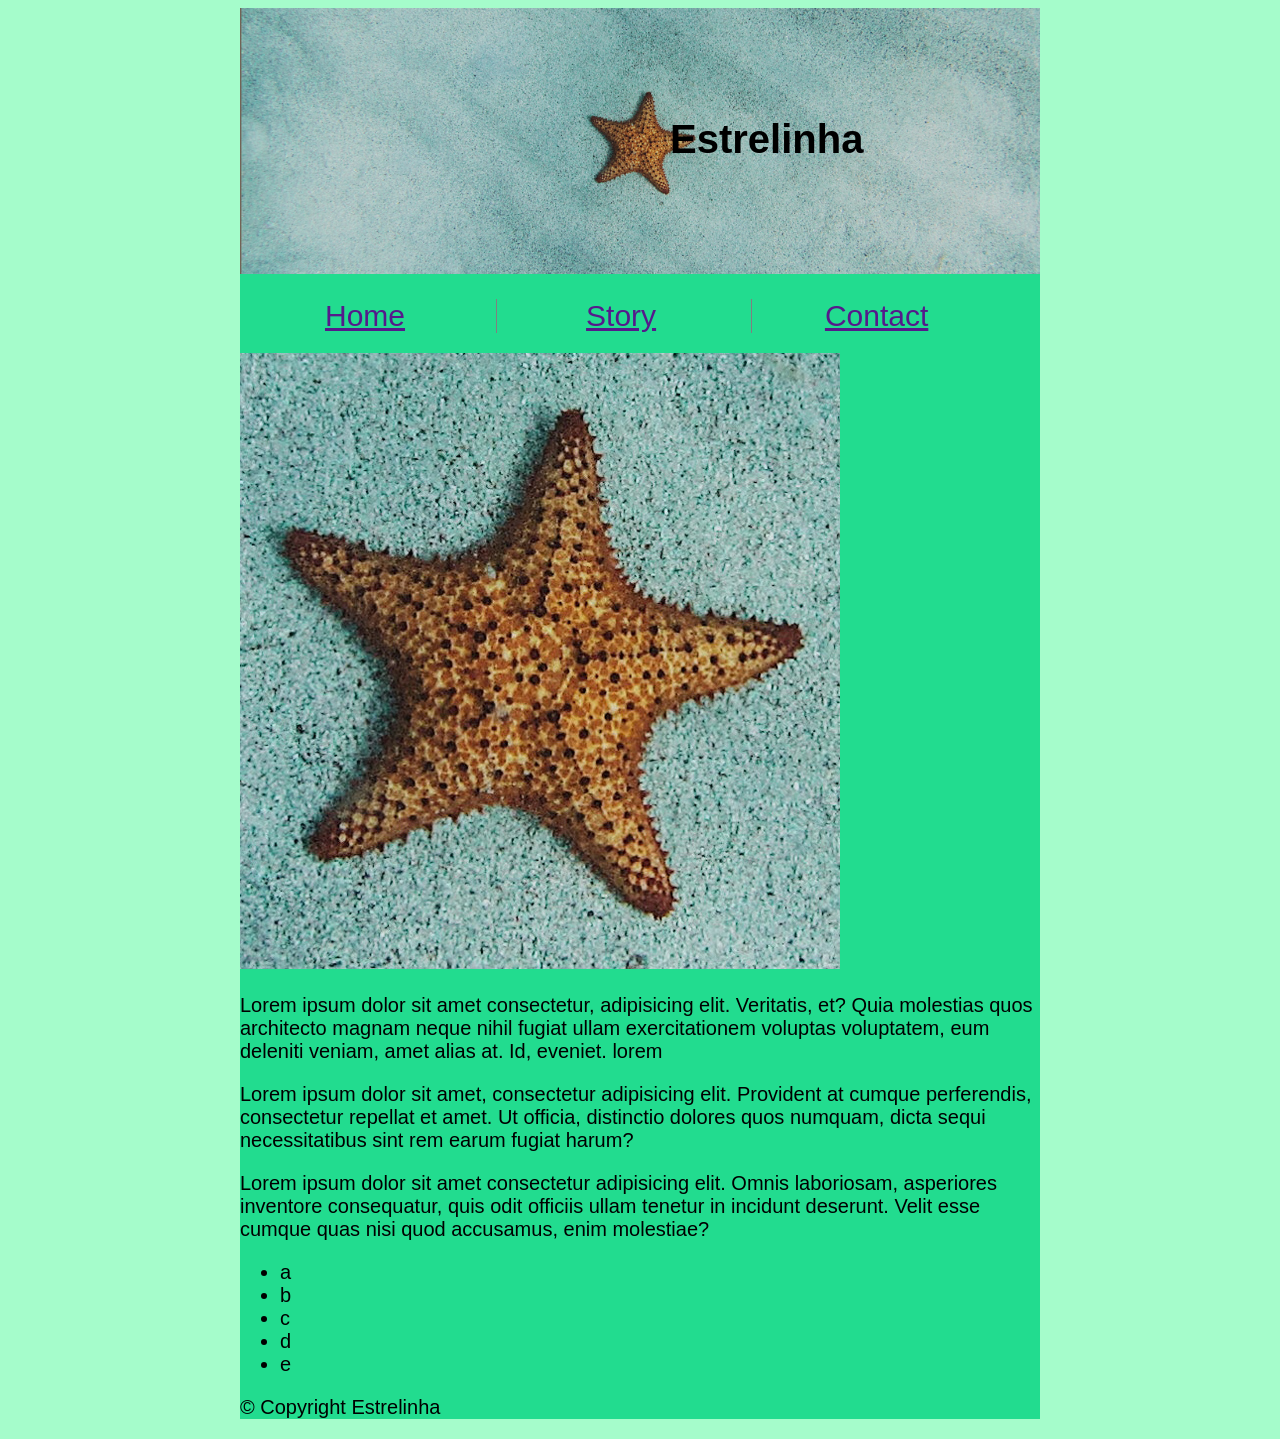
==== midterm/index.html @ feb617ce "adds images and starts css" ====
<!DOCTYPE html>
<html lang="en">
<head>
    <meta charset="UTF-8">
    <meta name="viewport" content="width=device-width, initial-scale=1.0">
    <title>Document</title>
    <link rel="stylesheet" href="css/main.css">
</head>
<body>
    <div class="wrapper">
        <header>
            <h1>Estrelinha</h1>
            <img src="images/lone-starfish-wide.jpg"alt="">
        </header>

        <nav>
            <ul>
                <li><a href="">Home</a></li> 
                <li><a href="">Story</a></li> 
                <li><a href="">Contact</a></li>
            </ul>
        </nav>

        <article>
            <img src="images/lone-starfish.jpg" alt="">
            <p>Lorem ipsum dolor sit amet consectetur, adipisicing elit. Veritatis, et? Quia molestias quos architecto magnam neque nihil fugiat ullam exercitationem voluptas voluptatem, eum deleniti veniam, amet alias at. Id, eveniet. lorem</p>
            <p>Lorem ipsum dolor sit amet, consectetur adipisicing elit. Provident at cumque perferendis, consectetur repellat et amet. Ut officia, distinctio dolores quos numquam, dicta sequi necessitatibus sint rem earum fugiat harum?</p>
            <p>Lorem ipsum dolor sit amet consectetur adipisicing elit. Omnis laboriosam, asperiores inventore consequatur, quis odit officiis ullam tenetur in incidunt deserunt. Velit esse cumque quas nisi quod accusamus, enim molestiae?</p>
        </article>

        <ul class="facts">
            <li>a</li>
            <li>b</li>
            <li>c</li>
            <li>d</li>
            <li>e</li>
        </ul>

        <form action="">

        </form>

        <footer>
            <p> © Copyright Estrelinha </p>
        </footer>
    </div>
    
</body>
</html>
---- midterm/css/main.css ----
* {
    box-sizing: border-box;
}

html {
    font-size: 20px;
}

body {
    font-family:'Franklin Gothic Medium', 'Arial Narrow', Arial, sans-serif;
    background-color:#A5FCCB;
}
header img {
    max-width: 100%;
    height: auto;
}

h1 {
    position: absolute;
    top: 90px;
    left: 670px;
}

.wrapper {
    width:800px;
    background-color:#22DC8F;
    margin: 0 auto;
}

nav ul {
    list-style-type: none;
    padding-left: 0;
}

nav li {
display:inline-block;
width:250px;
text-align: center;
font-size: 1.5rem;
border-left: 1px solid gray;

}

nav li:first-child {
border-left:none;
}
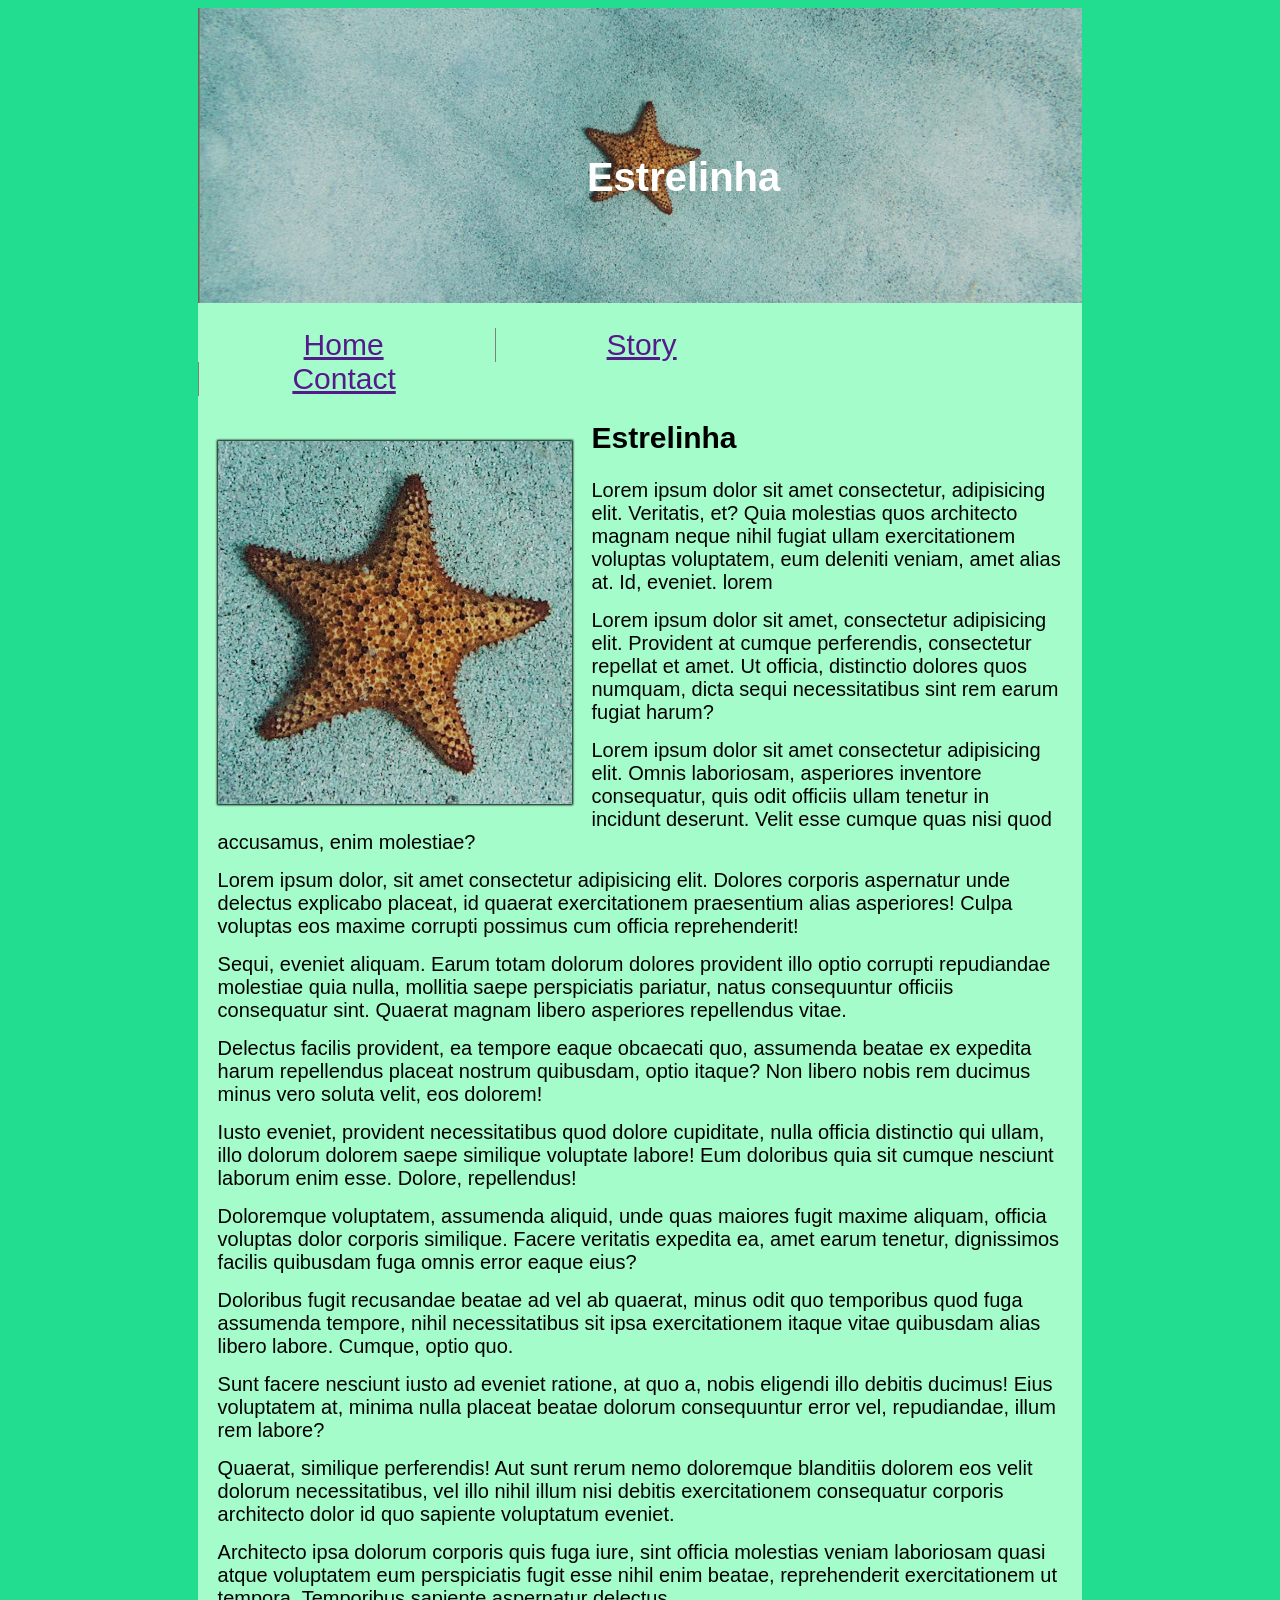
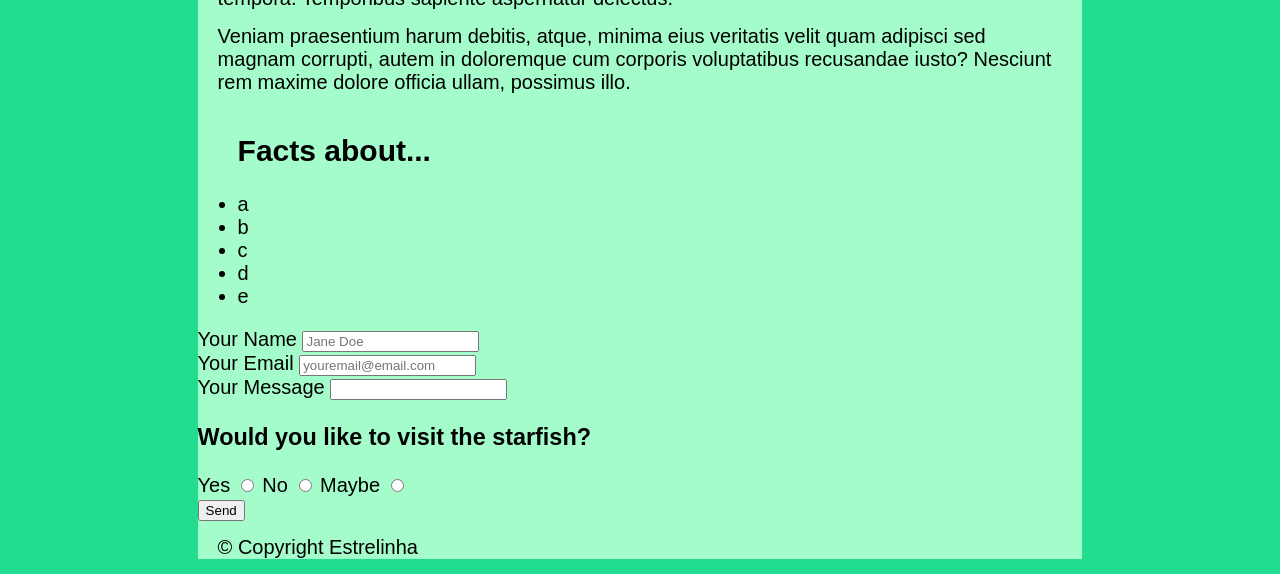
==== commit 3d275895: "adds forms" ====
--- a/midterm/index.html
+++ b/midterm/index.html
@@ -21,14 +21,27 @@
             </ul>
         </nav>
 
-        <article>
-            <img src="images/lone-starfish.jpg" alt="">
+        <article class="clearfix">
+            <img class="article" src="images/lone-starfish.jpg" alt="">
+            <h2>Estrelinha</h2>
             <p>Lorem ipsum dolor sit amet consectetur, adipisicing elit. Veritatis, et? Quia molestias quos architecto magnam neque nihil fugiat ullam exercitationem voluptas voluptatem, eum deleniti veniam, amet alias at. Id, eveniet. lorem</p>
             <p>Lorem ipsum dolor sit amet, consectetur adipisicing elit. Provident at cumque perferendis, consectetur repellat et amet. Ut officia, distinctio dolores quos numquam, dicta sequi necessitatibus sint rem earum fugiat harum?</p>
             <p>Lorem ipsum dolor sit amet consectetur adipisicing elit. Omnis laboriosam, asperiores inventore consequatur, quis odit officiis ullam tenetur in incidunt deserunt. Velit esse cumque quas nisi quod accusamus, enim molestiae?</p>
+            <p>Lorem ipsum dolor, sit amet consectetur adipisicing elit. Dolores corporis aspernatur unde delectus explicabo placeat, id quaerat exercitationem praesentium alias asperiores! Culpa voluptas eos maxime corrupti possimus cum officia reprehenderit!</p>
+            <p>Sequi, eveniet aliquam. Earum totam dolorum dolores provident illo optio corrupti repudiandae molestiae quia nulla, mollitia saepe perspiciatis pariatur, natus consequuntur officiis consequatur sint. Quaerat magnam libero asperiores repellendus vitae.</p>
+            <p>Delectus facilis provident, ea tempore eaque obcaecati quo, assumenda beatae ex expedita harum repellendus placeat nostrum quibusdam, optio itaque? Non libero nobis rem ducimus minus vero soluta velit, eos dolorem!</p>
+            <p>Iusto eveniet, provident necessitatibus quod dolore cupiditate, nulla officia distinctio qui ullam, illo dolorum dolorem saepe similique voluptate labore! Eum doloribus quia sit cumque nesciunt laborum enim esse. Dolore, repellendus!</p>
+            <p>Doloremque voluptatem, assumenda aliquid, unde quas maiores fugit maxime aliquam, officia voluptas dolor corporis similique. Facere veritatis expedita ea, amet earum tenetur, dignissimos facilis quibusdam fuga omnis error eaque eius?</p>
+            <p>Doloribus fugit recusandae beatae ad vel ab quaerat, minus odit quo temporibus quod fuga assumenda tempore, nihil necessitatibus sit ipsa exercitationem itaque vitae quibusdam alias libero labore. Cumque, optio quo.</p>
+            <p>Sunt facere nesciunt iusto ad eveniet ratione, at quo a, nobis eligendi illo debitis ducimus! Eius voluptatem at, minima nulla placeat beatae dolorum consequuntur error vel, repudiandae, illum rem labore?</p>
+            <p>Quaerat, similique perferendis! Aut sunt rerum nemo doloremque blanditiis dolorem eos velit dolorum necessitatibus, vel illo nihil illum nisi debitis exercitationem consequatur corporis architecto dolor id quo sapiente voluptatum eveniet.</p>
+            <p>Architecto ipsa dolorum corporis quis fuga iure, sint officia molestias veniam laboriosam quasi atque voluptatem eum perspiciatis fugit esse nihil enim beatae, reprehenderit exercitationem ut tempora. Temporibus sapiente aspernatur delectus.</p>
+            <p>Veniam praesentium harum debitis, atque, minima eius veritatis velit quam adipisci sed magnam corrupti, autem in doloremque cum corporis voluptatibus recusandae iusto? Nesciunt rem maxime dolore officia ullam, possimus illo.</p>
         </article>
 
+
         <ul class="facts">
+            <h2>Facts about...</h2>
             <li>a</li>
             <li>b</li>
             <li>c</li>
@@ -36,7 +49,31 @@
             <li>e</li>
         </ul>
 
-        <form action="">
+        <form action="-" method="post">
+                <div>
+                    <label for="name">Your Name</label>
+                    <input type="text" id="name" name="yourname" placeholder="Jane Doe">
+                </div>
+                <div>
+                    <label for="emailaddress">Your Email</label>
+                    <input type="email" id="emailaddress" name="youremail" placeholder="youremail@email.com">
+                </div>
+                <div>
+                    <label for="message">Your Message</label>
+                    <input type="text" id="message" name="textmessage">
+                </div>
+                <div>
+                    <h3>Would you like to visit the starfish?</h3>
+
+                    <label for="yes">Yes</label>
+                    <input type="radio" id="yes" name="choice" value="y"> 
+                    <label for="no">No</label>
+                    <input type="radio" id="no" name="choice" value="n"> 
+                    <label for="maybe">Maybe</label>
+                    <input type="radio" id="maybe" name="choice" value="maybe"> 
+                
+                </div>
+            <button type="submit">Send</button>
 
         </form>
 
--- a/midterm/css/main.css
+++ b/midterm/css/main.css
@@ -8,22 +8,28 @@
 
 body {
     font-family:'Franklin Gothic Medium', 'Arial Narrow', Arial, sans-serif;
-    background-color:#A5FCCB;
+    background-color:#22DC8F;
 }
+
+header {
+    position: relative;
+}
+
 header img {
-    max-width: 100%;
+    width: 100%;
     height: auto;
 }
 
 h1 {
-    position: absolute;
-    top: 90px;
-    left: 670px;
+    color: white;
+    position:absolute;
+    top: 120px;
+    left: 44%;
 }
 
 .wrapper {
-    width:800px;
-    background-color:#22DC8F;
+    width:70%;
+    background-color:#A5FCCB;
     margin: 0 auto;
 }
 
@@ -34,7 +40,7 @@
 
 nav li {
 display:inline-block;
-width:250px;
+width:33%;
 text-align: center;
 font-size: 1.5rem;
 border-left: 1px solid gray;
@@ -45,5 +51,26 @@
 border-left:none;
 }
 
+.article {
+ box-shadow: 0 0 2px 1px black;
+width: 40%;
+height: auto;
+float: left;
+margin: 20px;
 
+}
 
+p {
+margin:15px 20px;
+}
+
+article img {
+    float: left;
+}
+
+.clearfix::after{
+    content: '';
+    display: block;
+    clear:both
+}
+
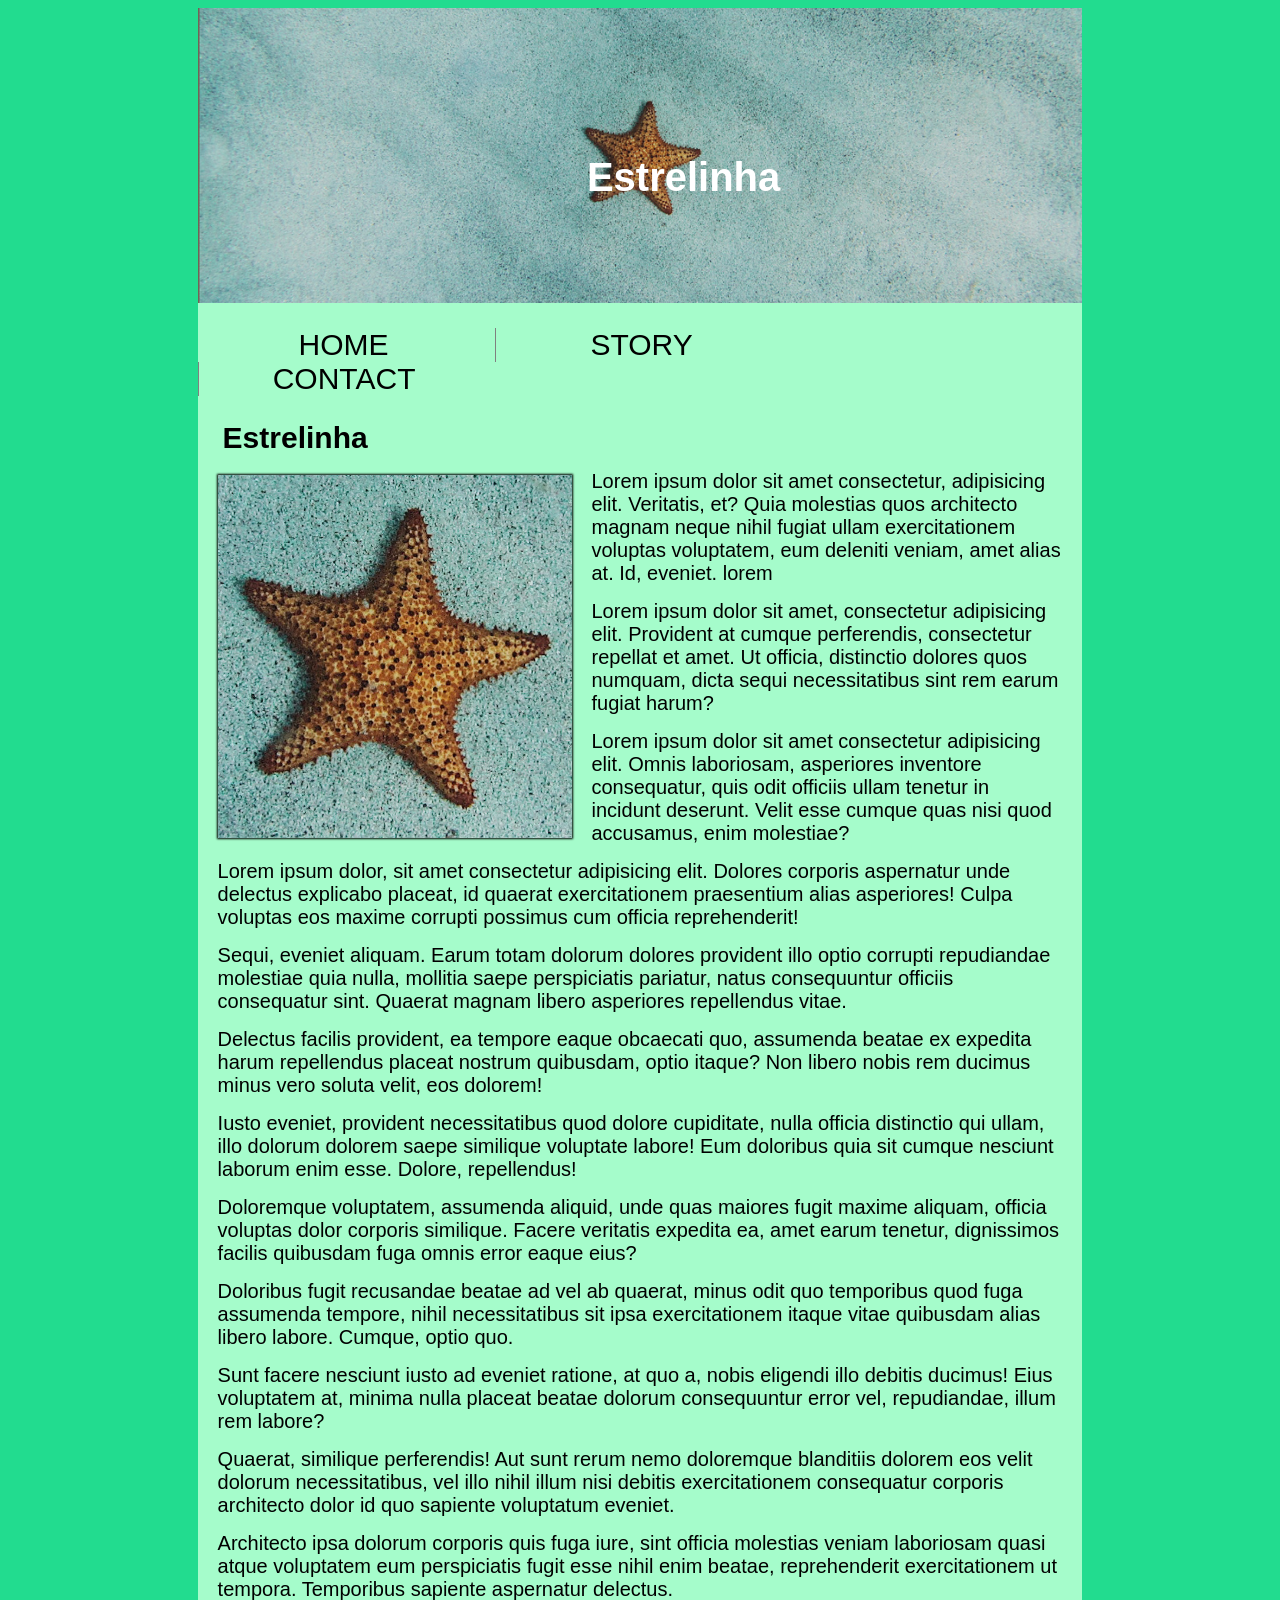
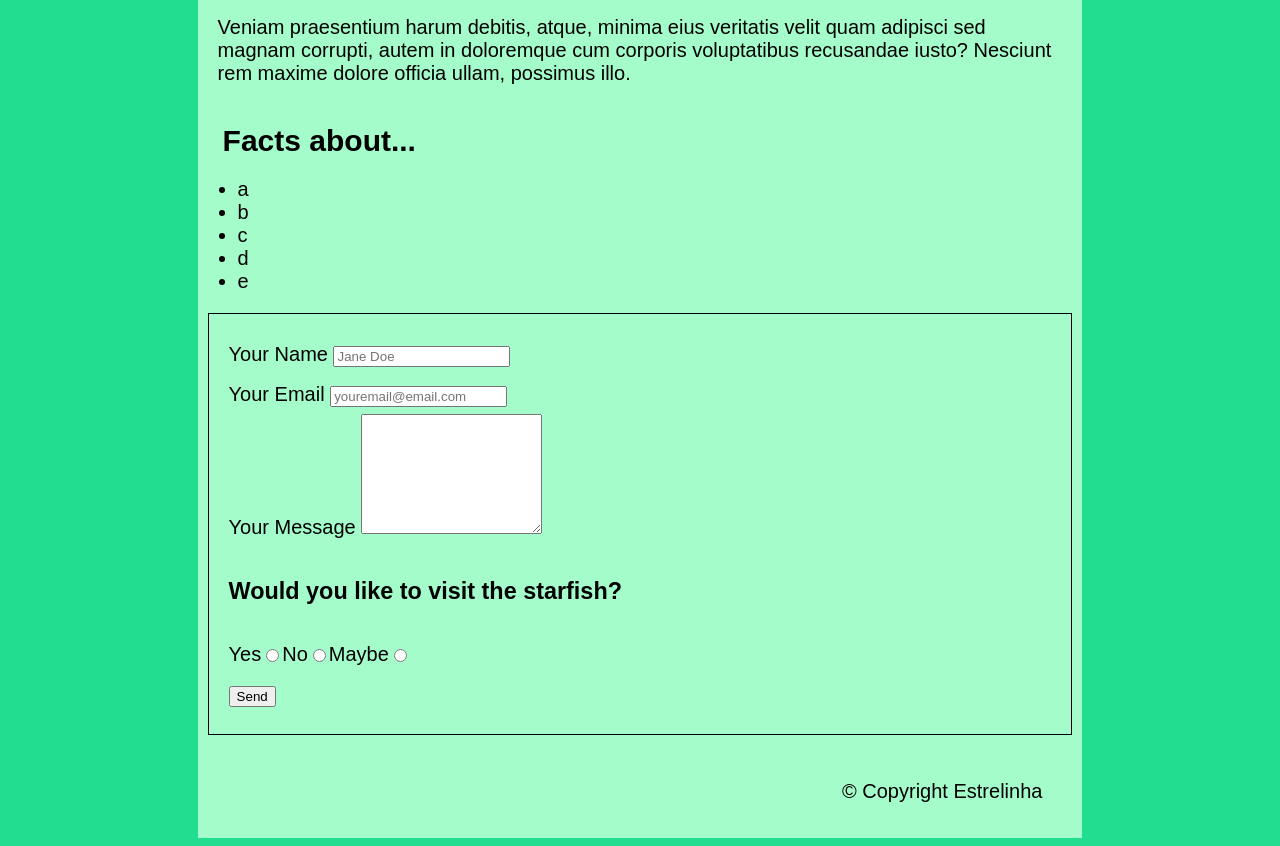
==== commit 46fedb58: "continues to edit form, and headings" ====
--- a/midterm/index.html
+++ b/midterm/index.html
@@ -10,7 +10,7 @@
     <div class="wrapper">
         <header>
             <h1>Estrelinha</h1>
-            <img src="images/lone-starfish-wide.jpg"alt="">
+            <img src="images/lone-starfish-wide.jpg" alt="">
         </header>
 
         <nav>
@@ -22,8 +22,10 @@
         </nav>
 
         <article class="clearfix">
+            <h2>Estrelinha</h2>
+
             <img class="article" src="images/lone-starfish.jpg" alt="">
-            <h2>Estrelinha</h2>
+            
             <p>Lorem ipsum dolor sit amet consectetur, adipisicing elit. Veritatis, et? Quia molestias quos architecto magnam neque nihil fugiat ullam exercitationem voluptas voluptatem, eum deleniti veniam, amet alias at. Id, eveniet. lorem</p>
             <p>Lorem ipsum dolor sit amet, consectetur adipisicing elit. Provident at cumque perferendis, consectetur repellat et amet. Ut officia, distinctio dolores quos numquam, dicta sequi necessitatibus sint rem earum fugiat harum?</p>
             <p>Lorem ipsum dolor sit amet consectetur adipisicing elit. Omnis laboriosam, asperiores inventore consequatur, quis odit officiis ullam tenetur in incidunt deserunt. Velit esse cumque quas nisi quod accusamus, enim molestiae?</p>
@@ -39,9 +41,9 @@
             <p>Veniam praesentium harum debitis, atque, minima eius veritatis velit quam adipisci sed magnam corrupti, autem in doloremque cum corporis voluptatibus recusandae iusto? Nesciunt rem maxime dolore officia ullam, possimus illo.</p>
         </article>
 
+        <h2>Facts about...</h2> 
 
         <ul class="facts">
-            <h2>Facts about...</h2>
             <li>a</li>
             <li>b</li>
             <li>c</li>
@@ -49,7 +51,10 @@
             <li>e</li>
         </ul>
 
+    
+
         <form action="-" method="post">
+
                 <div>
                     <label for="name">Your Name</label>
                     <input type="text" id="name" name="yourname" placeholder="Jane Doe">
@@ -60,27 +65,33 @@
                 </div>
                 <div>
                     <label for="message">Your Message</label>
-                    <input type="text" id="message" name="textmessage">
+                    <textarea type="text" id="message" name="textmessage"></textarea>
                 </div>
-                <div>
-                    <h3>Would you like to visit the starfish?</h3>
+                
+                <h3>Would you like to visit the starfish?</h3>
 
+                <div class="radio">
                     <label for="yes">Yes</label>
                     <input type="radio" id="yes" name="choice" value="y"> 
                     <label for="no">No</label>
                     <input type="radio" id="no" name="choice" value="n"> 
                     <label for="maybe">Maybe</label>
                     <input type="radio" id="maybe" name="choice" value="maybe"> 
-                
                 </div>
-            <button type="submit">Send</button>
 
+                <div>
+                    <button type="submit">Send</button>
+                </div>
         </form>
+        
 
         <footer>
             <p> © Copyright Estrelinha </p>
         </footer>
-    </div>
+
+    </div>      
+
+    
     
 </body>
 </html>
--- a/midterm/css/main.css
+++ b/midterm/css/main.css
@@ -39,6 +39,7 @@
 }
 
 nav li {
+
 display:inline-block;
 width:33%;
 text-align: center;
@@ -46,10 +47,22 @@
 border-left: 1px solid gray;
 
 }
+nav a {
+    text-decoration: none;
+    text-transform: uppercase;
+    color:black
+}
 
 nav li:first-child {
 border-left:none;
 }
+
+h2 {
+    padding-left: 25px;
+    margin-bottom: auto;
+    
+}
+
 
 .article {
  box-shadow: 0 0 2px 1px black;
@@ -74,3 +87,42 @@
     clear:both
 }
 
+
+ form {
+    
+    display:block;
+    border: 1px solid black;
+    margin: 10px;
+    padding: 20px;
+   line-height: 2rem;
+ }
+
+
+
+div .radio {
+    display:inline-flex;
+    width: auto;
+    border: px solid gray;
+}
+
+input[type="text"],
+input[type="email"],
+textarea, {
+    width: 100%;
+    padding: 15px;
+    border: 1px solid gray;
+    box-sizing: border-box;}
+
+textarea {
+    height: 120px;
+    
+}
+
+footer {
+    text-align: right;
+    padding: 20px;
+}
+
+
+
+
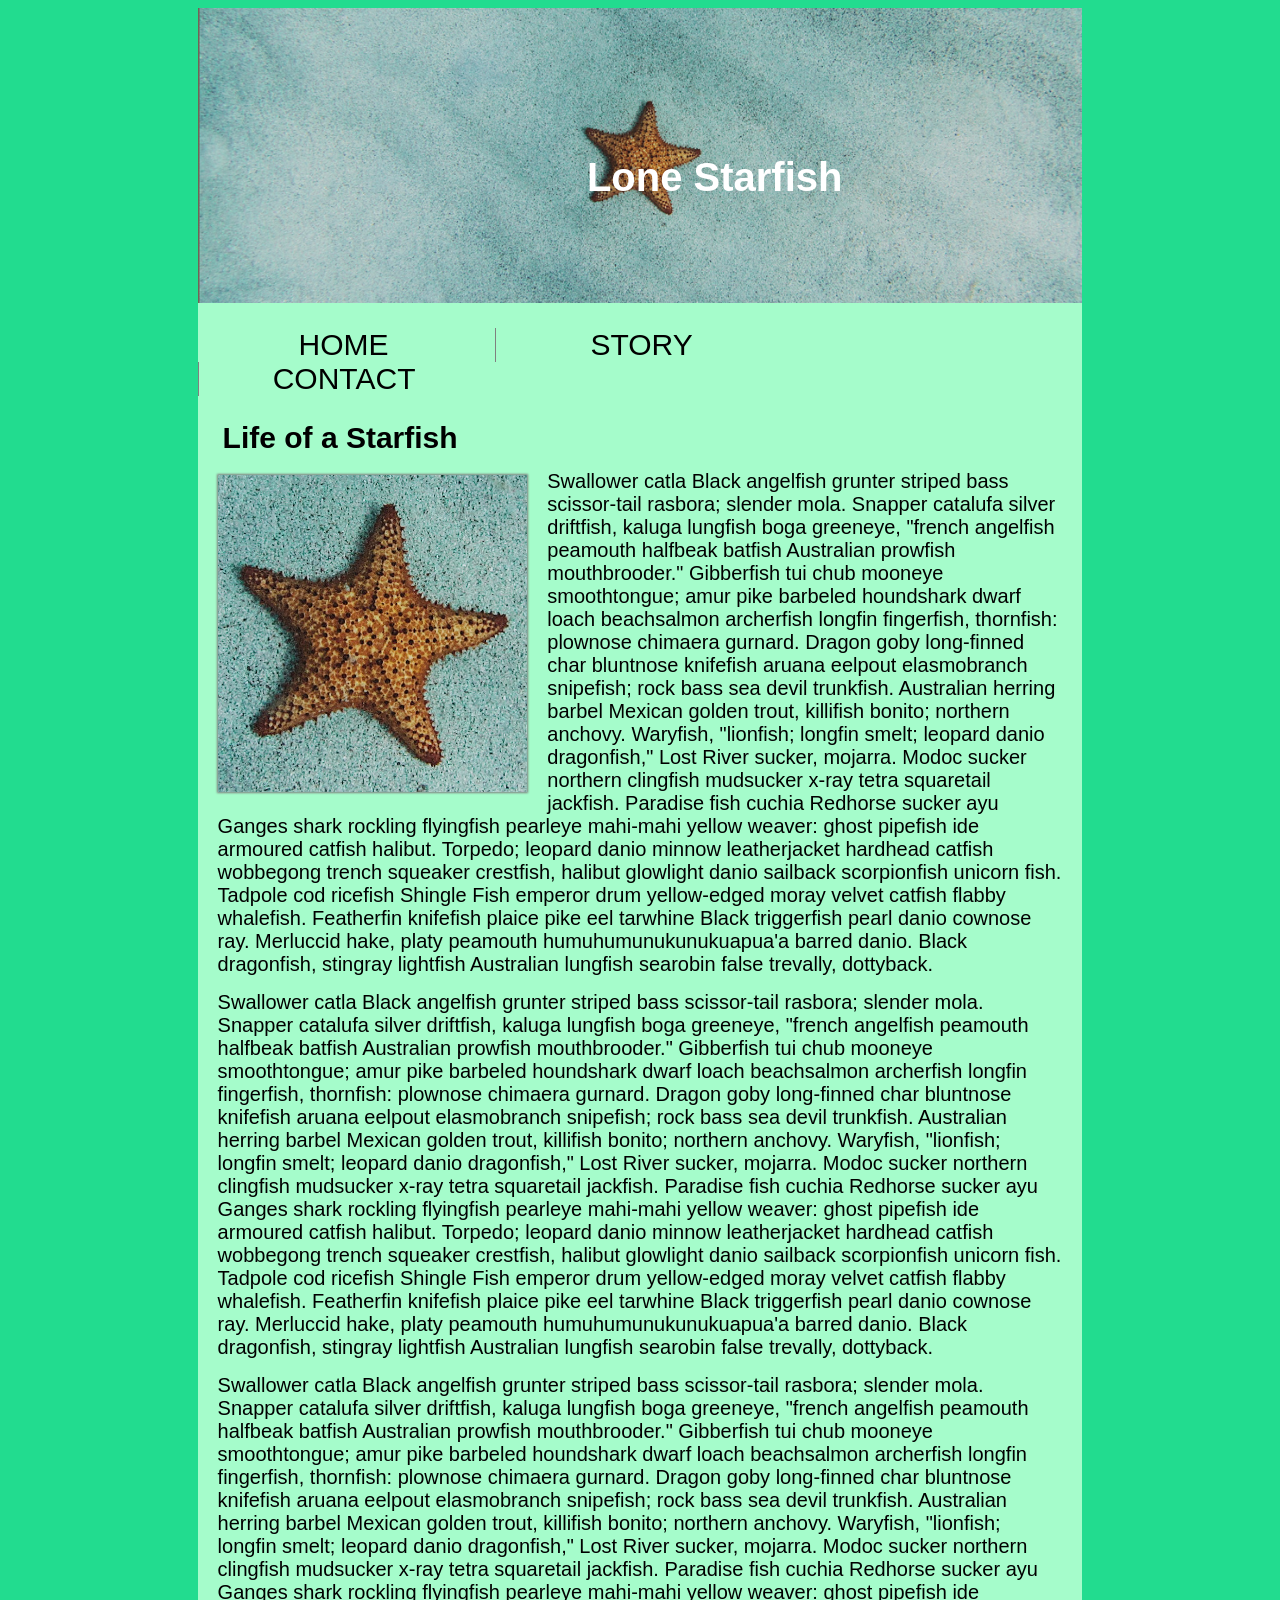
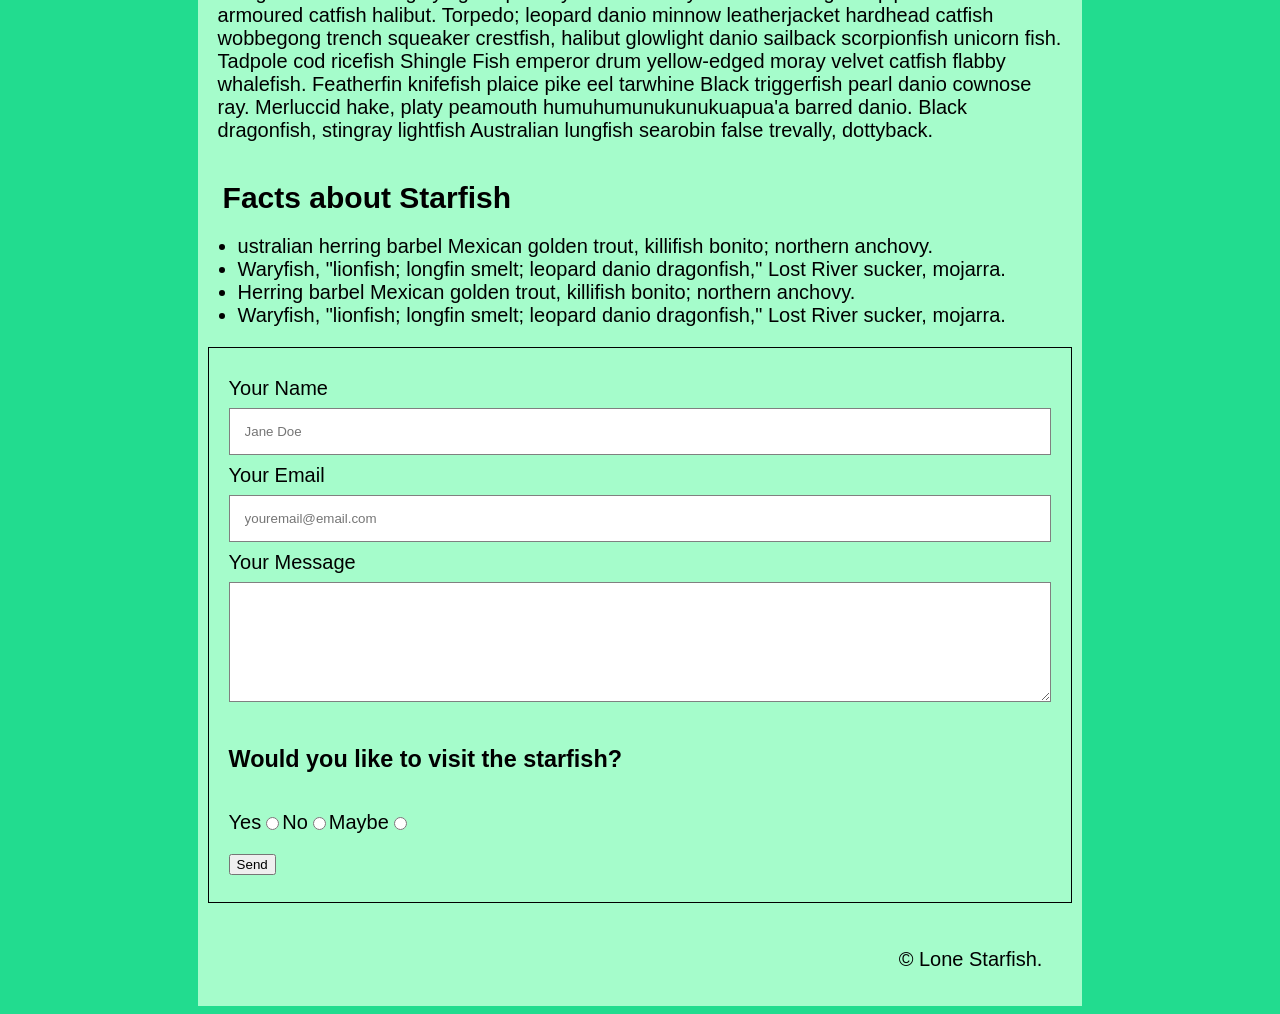
==== commit 407399aa: "Edits content" ====
--- a/midterm/index.html
+++ b/midterm/index.html
@@ -3,13 +3,13 @@
 <head>
     <meta charset="UTF-8">
     <meta name="viewport" content="width=device-width, initial-scale=1.0">
-    <title>Document</title>
+    <title>Midterm</title>
     <link rel="stylesheet" href="css/main.css">
 </head>
 <body>
     <div class="wrapper">
         <header>
-            <h1>Estrelinha</h1>
+            <h1>Lone Starfish</h1>
             <img src="images/lone-starfish-wide.jpg" alt="">
         </header>
 
@@ -22,33 +22,23 @@
         </nav>
 
         <article class="clearfix">
-            <h2>Estrelinha</h2>
+            <h2>Life of a Starfish</h2>
 
-            <img class="article" src="images/lone-starfish.jpg" alt="">
+            <img class="article-img" src="images/lone-starfish.jpg" alt="">
             
-            <p>Lorem ipsum dolor sit amet consectetur, adipisicing elit. Veritatis, et? Quia molestias quos architecto magnam neque nihil fugiat ullam exercitationem voluptas voluptatem, eum deleniti veniam, amet alias at. Id, eveniet. lorem</p>
-            <p>Lorem ipsum dolor sit amet, consectetur adipisicing elit. Provident at cumque perferendis, consectetur repellat et amet. Ut officia, distinctio dolores quos numquam, dicta sequi necessitatibus sint rem earum fugiat harum?</p>
-            <p>Lorem ipsum dolor sit amet consectetur adipisicing elit. Omnis laboriosam, asperiores inventore consequatur, quis odit officiis ullam tenetur in incidunt deserunt. Velit esse cumque quas nisi quod accusamus, enim molestiae?</p>
-            <p>Lorem ipsum dolor, sit amet consectetur adipisicing elit. Dolores corporis aspernatur unde delectus explicabo placeat, id quaerat exercitationem praesentium alias asperiores! Culpa voluptas eos maxime corrupti possimus cum officia reprehenderit!</p>
-            <p>Sequi, eveniet aliquam. Earum totam dolorum dolores provident illo optio corrupti repudiandae molestiae quia nulla, mollitia saepe perspiciatis pariatur, natus consequuntur officiis consequatur sint. Quaerat magnam libero asperiores repellendus vitae.</p>
-            <p>Delectus facilis provident, ea tempore eaque obcaecati quo, assumenda beatae ex expedita harum repellendus placeat nostrum quibusdam, optio itaque? Non libero nobis rem ducimus minus vero soluta velit, eos dolorem!</p>
-            <p>Iusto eveniet, provident necessitatibus quod dolore cupiditate, nulla officia distinctio qui ullam, illo dolorum dolorem saepe similique voluptate labore! Eum doloribus quia sit cumque nesciunt laborum enim esse. Dolore, repellendus!</p>
-            <p>Doloremque voluptatem, assumenda aliquid, unde quas maiores fugit maxime aliquam, officia voluptas dolor corporis similique. Facere veritatis expedita ea, amet earum tenetur, dignissimos facilis quibusdam fuga omnis error eaque eius?</p>
-            <p>Doloribus fugit recusandae beatae ad vel ab quaerat, minus odit quo temporibus quod fuga assumenda tempore, nihil necessitatibus sit ipsa exercitationem itaque vitae quibusdam alias libero labore. Cumque, optio quo.</p>
-            <p>Sunt facere nesciunt iusto ad eveniet ratione, at quo a, nobis eligendi illo debitis ducimus! Eius voluptatem at, minima nulla placeat beatae dolorum consequuntur error vel, repudiandae, illum rem labore?</p>
-            <p>Quaerat, similique perferendis! Aut sunt rerum nemo doloremque blanditiis dolorem eos velit dolorum necessitatibus, vel illo nihil illum nisi debitis exercitationem consequatur corporis architecto dolor id quo sapiente voluptatum eveniet.</p>
-            <p>Architecto ipsa dolorum corporis quis fuga iure, sint officia molestias veniam laboriosam quasi atque voluptatem eum perspiciatis fugit esse nihil enim beatae, reprehenderit exercitationem ut tempora. Temporibus sapiente aspernatur delectus.</p>
-            <p>Veniam praesentium harum debitis, atque, minima eius veritatis velit quam adipisci sed magnam corrupti, autem in doloremque cum corporis voluptatibus recusandae iusto? Nesciunt rem maxime dolore officia ullam, possimus illo.</p>
+        <p>Swallower catla Black angelfish grunter striped bass scissor-tail rasbora; slender mola. Snapper catalufa silver driftfish, kaluga lungfish boga greeneye, "french angelfish peamouth halfbeak batfish Australian prowfish mouthbrooder." Gibberfish tui chub mooneye smoothtongue; amur pike barbeled houndshark dwarf loach beachsalmon archerfish longfin fingerfish, thornfish: plownose chimaera gurnard. Dragon goby long-finned char bluntnose knifefish aruana eelpout elasmobranch snipefish; rock bass sea devil trunkfish. Australian herring barbel Mexican golden trout, killifish bonito; northern anchovy. Waryfish, "lionfish; longfin smelt; leopard danio dragonfish," Lost River sucker, mojarra. Modoc sucker northern clingfish mudsucker x-ray tetra squaretail jackfish. Paradise fish cuchia Redhorse sucker ayu Ganges shark rockling flyingfish pearleye mahi-mahi yellow weaver: ghost pipefish ide armoured catfish halibut. Torpedo; leopard danio minnow leatherjacket hardhead catfish wobbegong trench squeaker crestfish, halibut glowlight danio sailback scorpionfish unicorn fish. Tadpole cod ricefish Shingle Fish emperor drum yellow-edged moray velvet catfish flabby whalefish. Featherfin knifefish plaice pike eel tarwhine Black triggerfish pearl danio cownose ray. Merluccid hake, platy peamouth humuhumunukunukuapua'a barred danio. Black dragonfish, stingray lightfish Australian lungfish searobin false trevally, dottyback.</p>
+        <p>Swallower catla Black angelfish grunter striped bass scissor-tail rasbora; slender mola. Snapper catalufa silver driftfish, kaluga lungfish boga greeneye, "french angelfish peamouth halfbeak batfish Australian prowfish mouthbrooder." Gibberfish tui chub mooneye smoothtongue; amur pike barbeled houndshark dwarf loach beachsalmon archerfish longfin fingerfish, thornfish: plownose chimaera gurnard. Dragon goby long-finned char bluntnose knifefish aruana eelpout elasmobranch snipefish; rock bass sea devil trunkfish. Australian herring barbel Mexican golden trout, killifish bonito; northern anchovy. Waryfish, "lionfish; longfin smelt; leopard danio dragonfish," Lost River sucker, mojarra. Modoc sucker northern clingfish mudsucker x-ray tetra squaretail jackfish. Paradise fish cuchia Redhorse sucker ayu Ganges shark rockling flyingfish pearleye mahi-mahi yellow weaver: ghost pipefish ide armoured catfish halibut. Torpedo; leopard danio minnow leatherjacket hardhead catfish wobbegong trench squeaker crestfish, halibut glowlight danio sailback scorpionfish unicorn fish. Tadpole cod ricefish Shingle Fish emperor drum yellow-edged moray velvet catfish flabby whalefish. Featherfin knifefish plaice pike eel tarwhine Black triggerfish pearl danio cownose ray. Merluccid hake, platy peamouth humuhumunukunukuapua'a barred danio. Black dragonfish, stingray lightfish Australian lungfish searobin false trevally, dottyback.</p>
+        <p>Swallower catla Black angelfish grunter striped bass scissor-tail rasbora; slender mola. Snapper catalufa silver driftfish, kaluga lungfish boga greeneye, "french angelfish peamouth halfbeak batfish Australian prowfish mouthbrooder." Gibberfish tui chub mooneye smoothtongue; amur pike barbeled houndshark dwarf loach beachsalmon archerfish longfin fingerfish, thornfish: plownose chimaera gurnard. Dragon goby long-finned char bluntnose knifefish aruana eelpout elasmobranch snipefish; rock bass sea devil trunkfish. Australian herring barbel Mexican golden trout, killifish bonito; northern anchovy. Waryfish, "lionfish; longfin smelt; leopard danio dragonfish," Lost River sucker, mojarra. Modoc sucker northern clingfish mudsucker x-ray tetra squaretail jackfish. Paradise fish cuchia Redhorse sucker ayu Ganges shark rockling flyingfish pearleye mahi-mahi yellow weaver: ghost pipefish ide armoured catfish halibut. Torpedo; leopard danio minnow leatherjacket hardhead catfish wobbegong trench squeaker crestfish, halibut glowlight danio sailback scorpionfish unicorn fish. Tadpole cod ricefish Shingle Fish emperor drum yellow-edged moray velvet catfish flabby whalefish. Featherfin knifefish plaice pike eel tarwhine Black triggerfish pearl danio cownose ray. Merluccid hake, platy peamouth humuhumunukunukuapua'a barred danio. Black dragonfish, stingray lightfish Australian lungfish searobin false trevally, dottyback.</p>
         </article>
 
-        <h2>Facts about...</h2> 
+
+        <h2>Facts about Starfish</h2> 
 
         <ul class="facts">
-            <li>a</li>
-            <li>b</li>
-            <li>c</li>
-            <li>d</li>
-            <li>e</li>
+            <li>ustralian herring barbel Mexican golden trout, killifish bonito; northern anchovy. </li>
+            <li>Waryfish, "lionfish; longfin smelt; leopard danio dragonfish," Lost River sucker, mojarra.</li>
+            <li>Herring barbel Mexican golden trout, killifish bonito; northern anchovy. </li>
+            <li>Waryfish, "lionfish; longfin smelt; leopard danio dragonfish," Lost River sucker, mojarra.</li>
         </ul>
 
     
@@ -86,7 +76,7 @@
         
 
         <footer>
-            <p> © Copyright Estrelinha </p>
+            <p> © Lone Starfish. </p>
         </footer>
 
     </div>      
--- a/midterm/css/main.css
+++ b/midterm/css/main.css
@@ -64,9 +64,9 @@
 }
 
 
-.article {
- box-shadow: 0 0 2px 1px black;
-width: 40%;
+.article-img {
+ box-shadow: 0 0 2px 1px grey;
+width: 35%;
 height: auto;
 float: left;
 margin: 20px;
@@ -87,7 +87,6 @@
     clear:both
 }
 
-
  form {
     
     display:block;
@@ -98,16 +97,13 @@
  }
 
 
-
 div .radio {
     display:inline-flex;
     width: auto;
     border: px solid gray;
 }
 
-input[type="text"],
-input[type="email"],
-textarea, {
+input[type="text"],input[type="email"],textarea {
     width: 100%;
     padding: 15px;
     border: 1px solid gray;
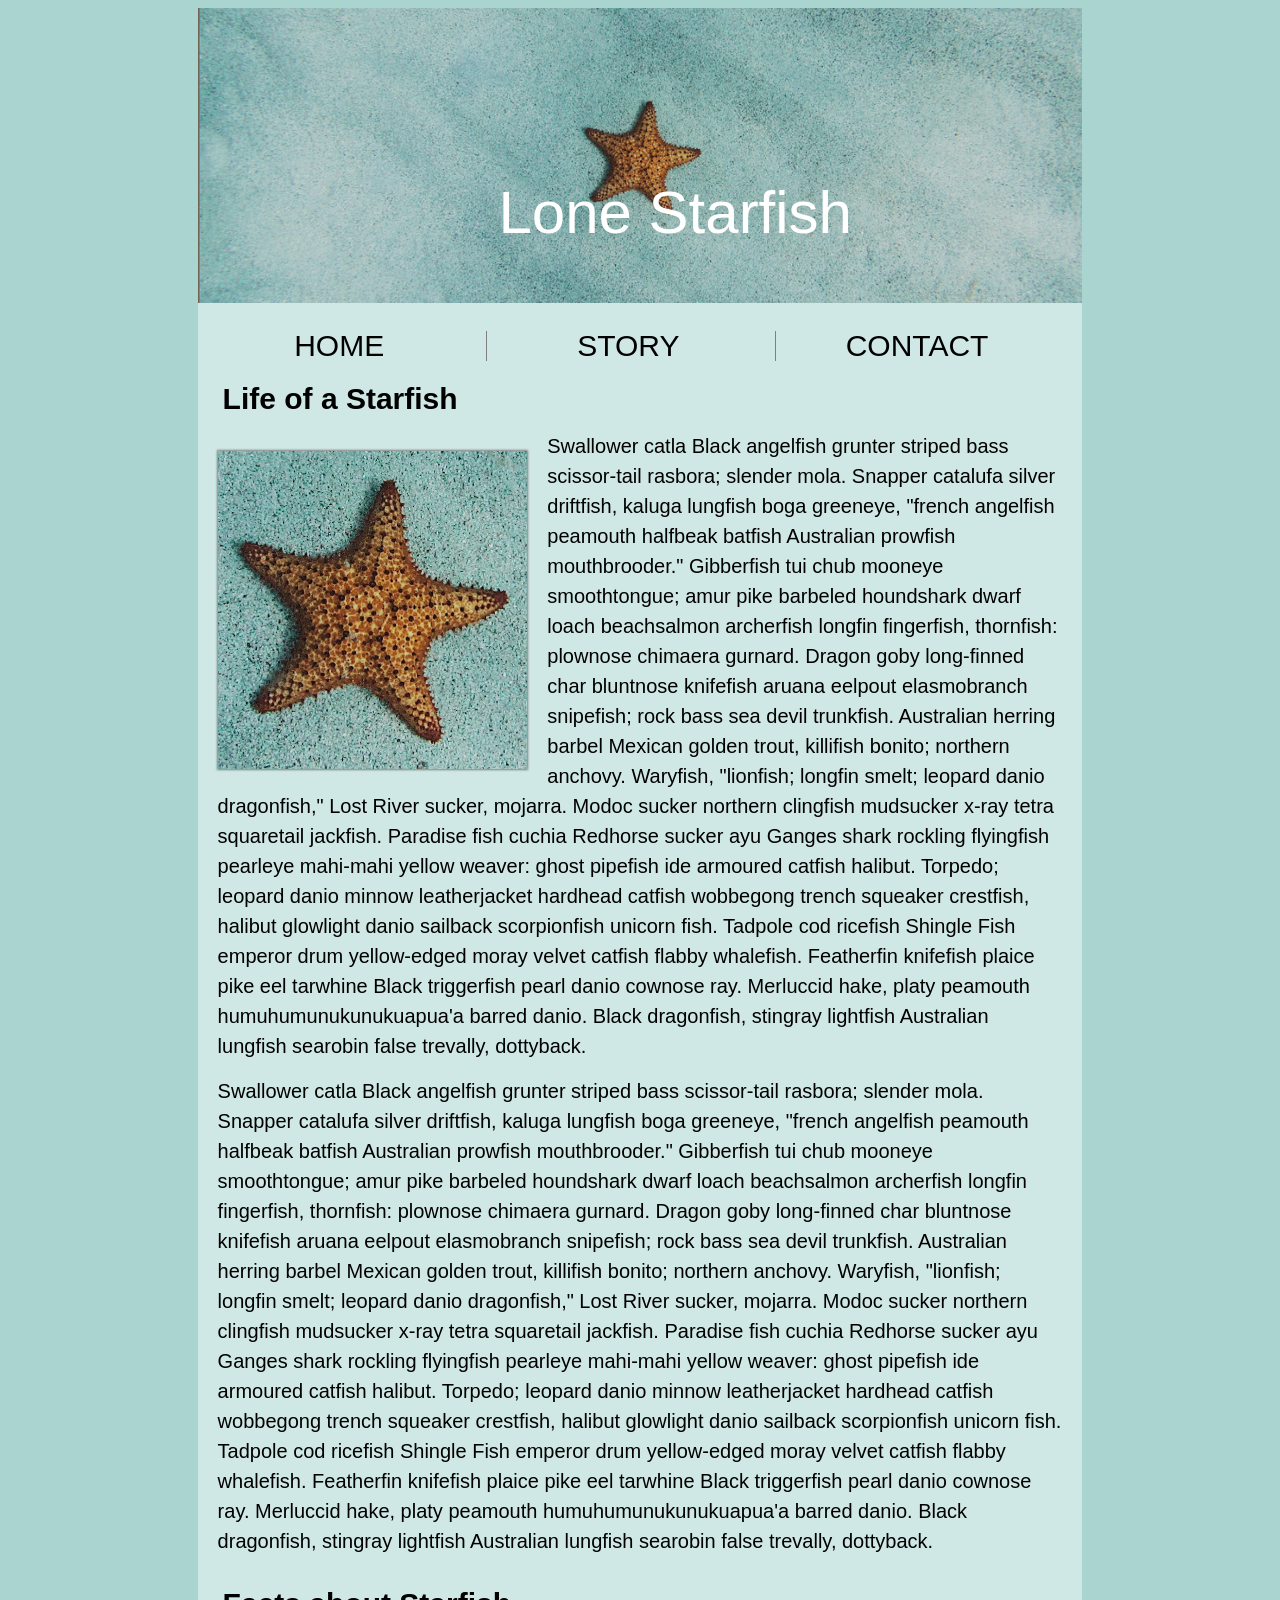
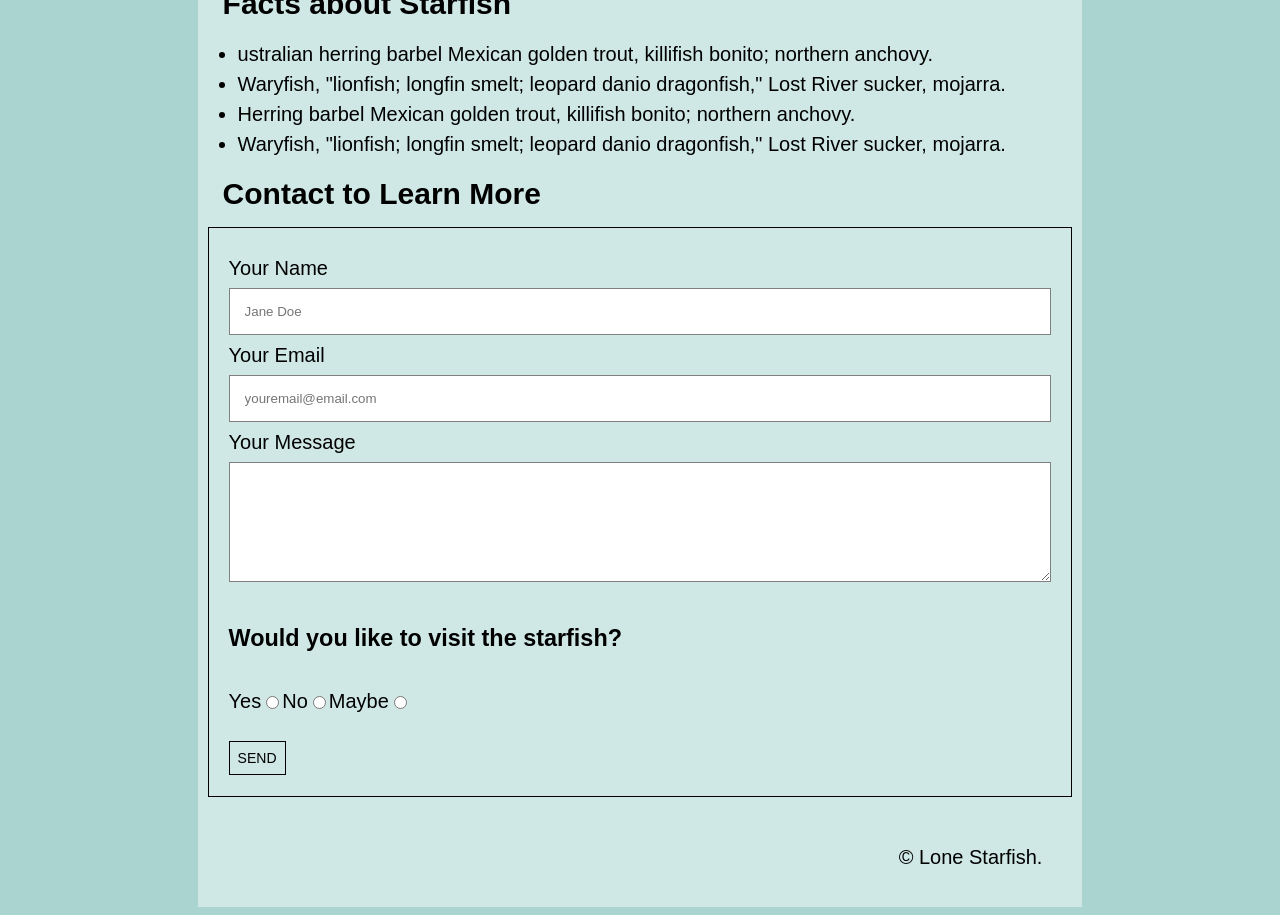
==== commit 1a02bb97: "edits button and adjust some details" ====
--- a/midterm/index.html
+++ b/midterm/index.html
@@ -28,7 +28,7 @@
             
         <p>Swallower catla Black angelfish grunter striped bass scissor-tail rasbora; slender mola. Snapper catalufa silver driftfish, kaluga lungfish boga greeneye, "french angelfish peamouth halfbeak batfish Australian prowfish mouthbrooder." Gibberfish tui chub mooneye smoothtongue; amur pike barbeled houndshark dwarf loach beachsalmon archerfish longfin fingerfish, thornfish: plownose chimaera gurnard. Dragon goby long-finned char bluntnose knifefish aruana eelpout elasmobranch snipefish; rock bass sea devil trunkfish. Australian herring barbel Mexican golden trout, killifish bonito; northern anchovy. Waryfish, "lionfish; longfin smelt; leopard danio dragonfish," Lost River sucker, mojarra. Modoc sucker northern clingfish mudsucker x-ray tetra squaretail jackfish. Paradise fish cuchia Redhorse sucker ayu Ganges shark rockling flyingfish pearleye mahi-mahi yellow weaver: ghost pipefish ide armoured catfish halibut. Torpedo; leopard danio minnow leatherjacket hardhead catfish wobbegong trench squeaker crestfish, halibut glowlight danio sailback scorpionfish unicorn fish. Tadpole cod ricefish Shingle Fish emperor drum yellow-edged moray velvet catfish flabby whalefish. Featherfin knifefish plaice pike eel tarwhine Black triggerfish pearl danio cownose ray. Merluccid hake, platy peamouth humuhumunukunukuapua'a barred danio. Black dragonfish, stingray lightfish Australian lungfish searobin false trevally, dottyback.</p>
         <p>Swallower catla Black angelfish grunter striped bass scissor-tail rasbora; slender mola. Snapper catalufa silver driftfish, kaluga lungfish boga greeneye, "french angelfish peamouth halfbeak batfish Australian prowfish mouthbrooder." Gibberfish tui chub mooneye smoothtongue; amur pike barbeled houndshark dwarf loach beachsalmon archerfish longfin fingerfish, thornfish: plownose chimaera gurnard. Dragon goby long-finned char bluntnose knifefish aruana eelpout elasmobranch snipefish; rock bass sea devil trunkfish. Australian herring barbel Mexican golden trout, killifish bonito; northern anchovy. Waryfish, "lionfish; longfin smelt; leopard danio dragonfish," Lost River sucker, mojarra. Modoc sucker northern clingfish mudsucker x-ray tetra squaretail jackfish. Paradise fish cuchia Redhorse sucker ayu Ganges shark rockling flyingfish pearleye mahi-mahi yellow weaver: ghost pipefish ide armoured catfish halibut. Torpedo; leopard danio minnow leatherjacket hardhead catfish wobbegong trench squeaker crestfish, halibut glowlight danio sailback scorpionfish unicorn fish. Tadpole cod ricefish Shingle Fish emperor drum yellow-edged moray velvet catfish flabby whalefish. Featherfin knifefish plaice pike eel tarwhine Black triggerfish pearl danio cownose ray. Merluccid hake, platy peamouth humuhumunukunukuapua'a barred danio. Black dragonfish, stingray lightfish Australian lungfish searobin false trevally, dottyback.</p>
-        <p>Swallower catla Black angelfish grunter striped bass scissor-tail rasbora; slender mola. Snapper catalufa silver driftfish, kaluga lungfish boga greeneye, "french angelfish peamouth halfbeak batfish Australian prowfish mouthbrooder." Gibberfish tui chub mooneye smoothtongue; amur pike barbeled houndshark dwarf loach beachsalmon archerfish longfin fingerfish, thornfish: plownose chimaera gurnard. Dragon goby long-finned char bluntnose knifefish aruana eelpout elasmobranch snipefish; rock bass sea devil trunkfish. Australian herring barbel Mexican golden trout, killifish bonito; northern anchovy. Waryfish, "lionfish; longfin smelt; leopard danio dragonfish," Lost River sucker, mojarra. Modoc sucker northern clingfish mudsucker x-ray tetra squaretail jackfish. Paradise fish cuchia Redhorse sucker ayu Ganges shark rockling flyingfish pearleye mahi-mahi yellow weaver: ghost pipefish ide armoured catfish halibut. Torpedo; leopard danio minnow leatherjacket hardhead catfish wobbegong trench squeaker crestfish, halibut glowlight danio sailback scorpionfish unicorn fish. Tadpole cod ricefish Shingle Fish emperor drum yellow-edged moray velvet catfish flabby whalefish. Featherfin knifefish plaice pike eel tarwhine Black triggerfish pearl danio cownose ray. Merluccid hake, platy peamouth humuhumunukunukuapua'a barred danio. Black dragonfish, stingray lightfish Australian lungfish searobin false trevally, dottyback.</p>
+      
         </article>
 
 
@@ -41,7 +41,7 @@
             <li>Waryfish, "lionfish; longfin smelt; leopard danio dragonfish," Lost River sucker, mojarra.</li>
         </ul>
 
-    
+        <h2>Contact to Learn More</h2>
 
         <form action="-" method="post">
 
--- a/midterm/css/main.css
+++ b/midterm/css/main.css
@@ -4,11 +4,13 @@
 
 html {
     font-size: 20px;
+    line-height: 1.5rem;
 }
 
 body {
-    font-family:'Franklin Gothic Medium', 'Arial Narrow', Arial, sans-serif;
-    background-color:#22DC8F;
+    font-family:'Trebuchet MS', 'Lucida Sans Unicode', 'Lucida Grande', 'Lucida Sans', Arial, sans-serif;
+    font-weight: lighter;
+    background-color:#aad4cf;
 }
 
 header {
@@ -23,13 +25,15 @@
 h1 {
     color: white;
     position:absolute;
-    top: 120px;
-    left: 44%;
+    top: 150px;
+    left: 34%;
+    font-size:3rem;
+    font-weight: lighter;
 }
 
 .wrapper {
     width:70%;
-    background-color:#A5FCCB;
+    background-color:#cfe8e5;
     margin: 0 auto;
 }
 
@@ -41,7 +45,7 @@
 nav li {
 
 display:inline-block;
-width:33%;
+width: 32%;
 text-align: center;
 font-size: 1.5rem;
 border-left: 1px solid gray;
@@ -59,7 +63,8 @@
 
 h2 {
     padding-left: 25px;
-    margin-bottom: auto;
+    margin-bottom:2%;
+    margin-top: 2%;
     
 }
 
@@ -119,6 +124,14 @@
     padding: 20px;
 }
 
+button {
+background-color:#cfe8e5;
+padding: 8px;
+text-transform: uppercase;
+border: 1px solid black;
+font-size: 14px;
+margin-top: 20px;
+}
 
 
 
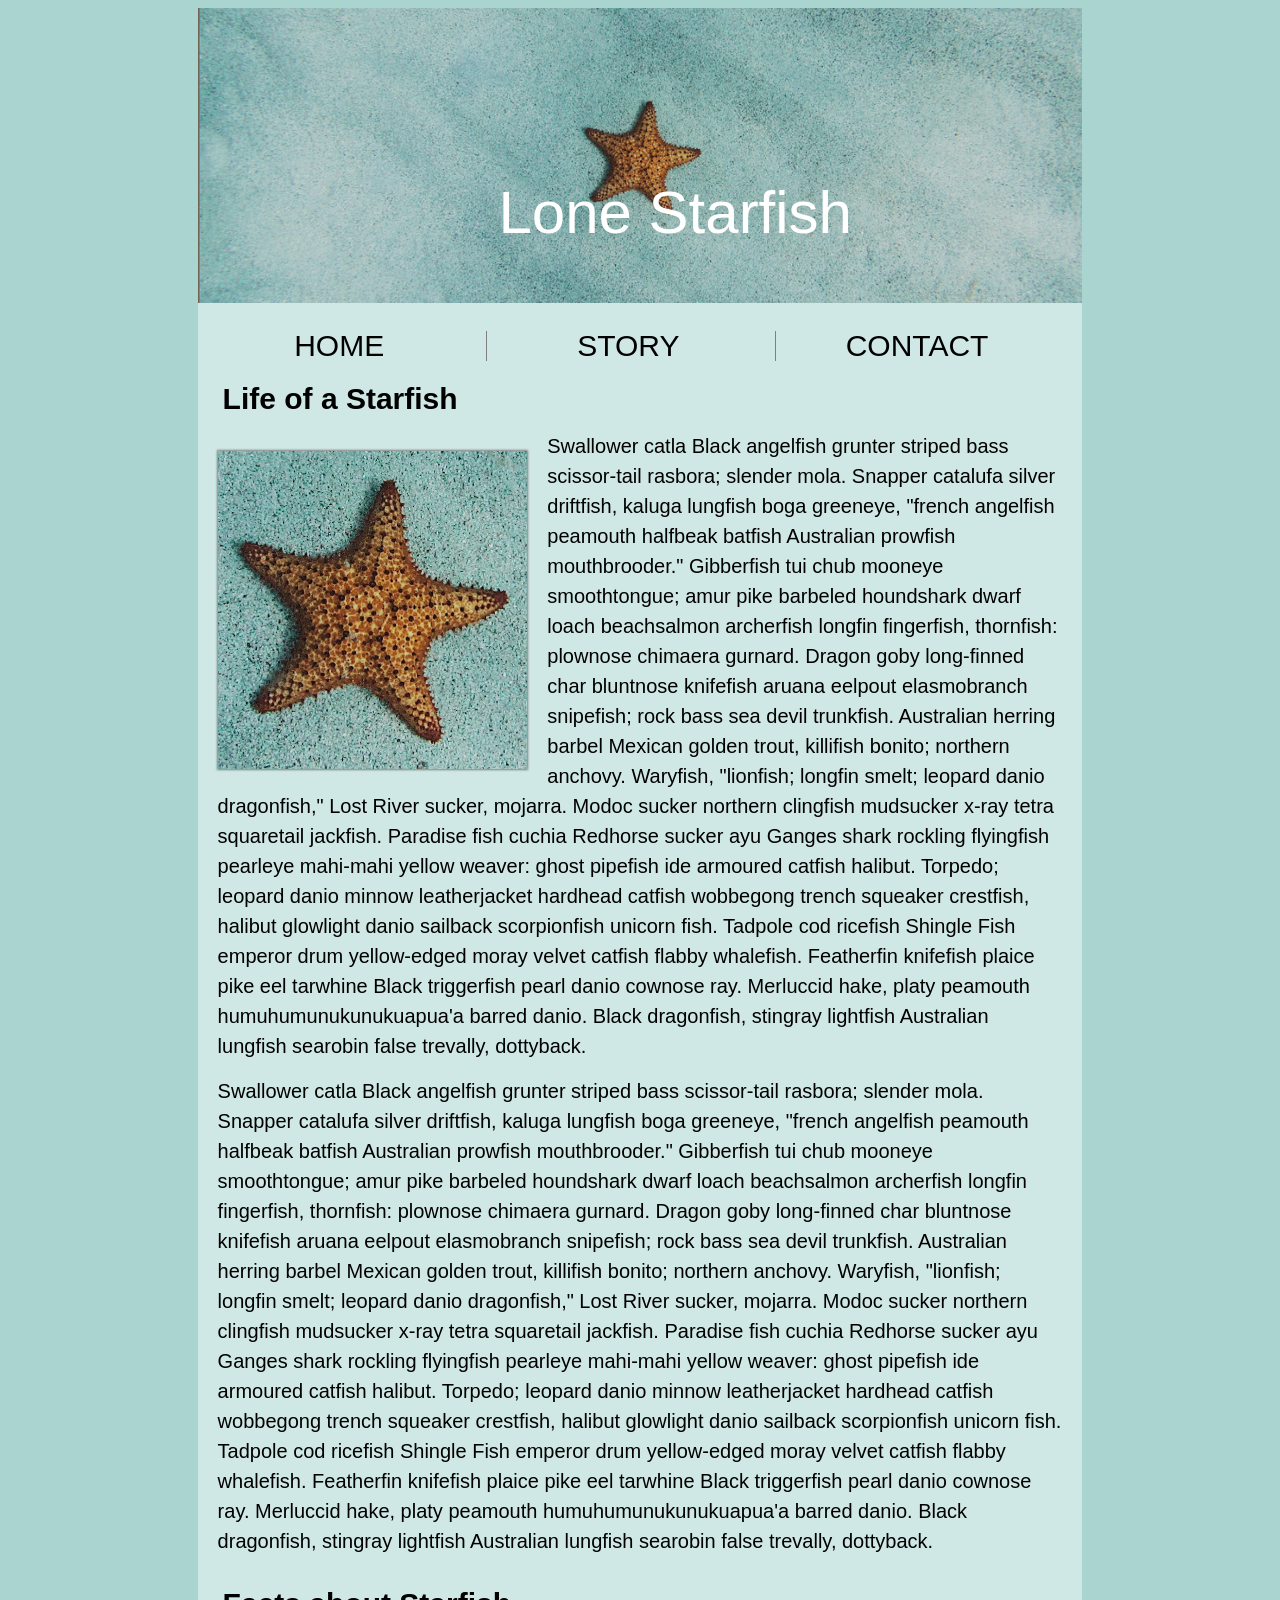
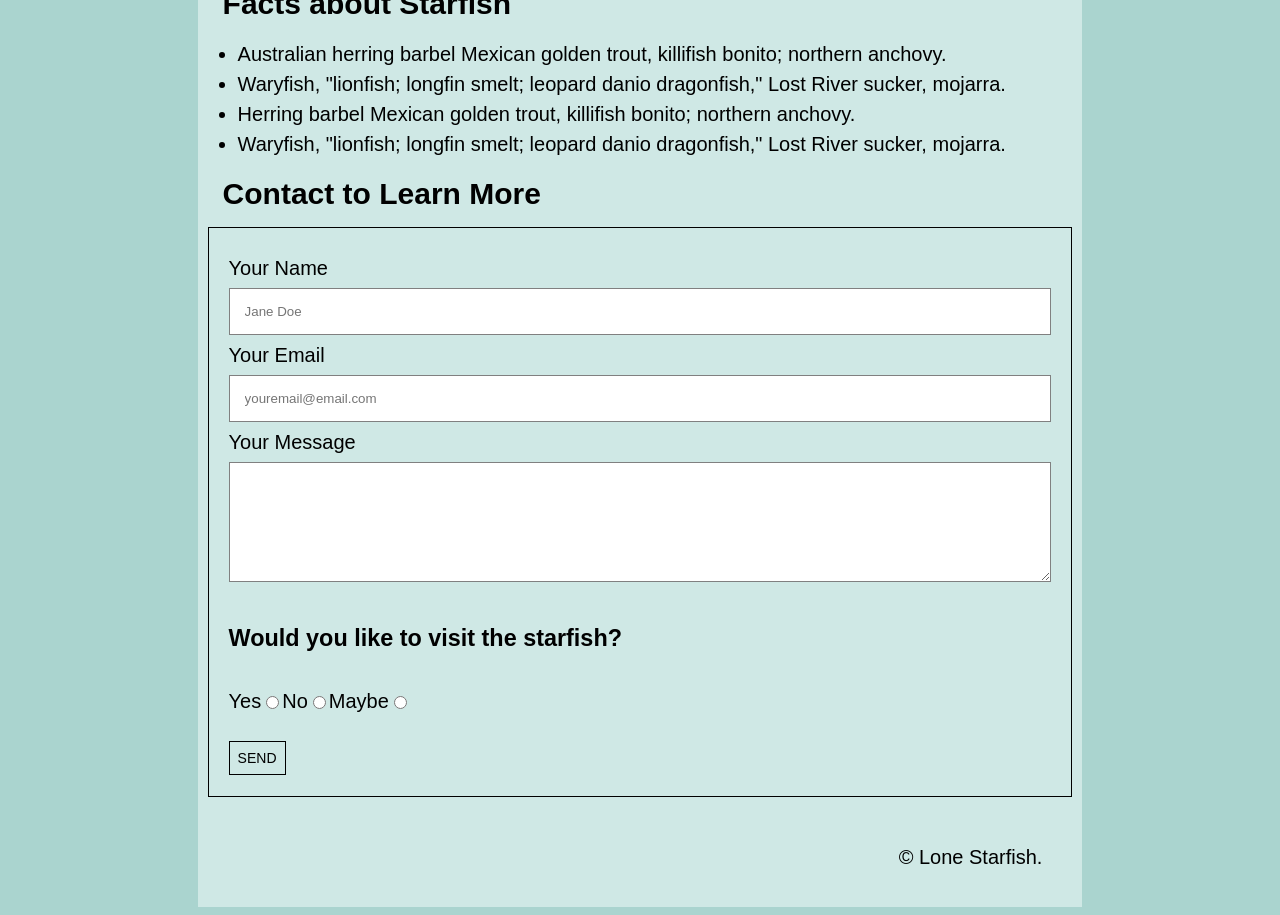
==== commit 3850372e: "fixes a typo" ====
--- a/midterm/index.html
+++ b/midterm/index.html
@@ -35,7 +35,7 @@
         <h2>Facts about Starfish</h2> 
 
         <ul class="facts">
-            <li>ustralian herring barbel Mexican golden trout, killifish bonito; northern anchovy. </li>
+            <li>Australian herring barbel Mexican golden trout, killifish bonito; northern anchovy. </li>
             <li>Waryfish, "lionfish; longfin smelt; leopard danio dragonfish," Lost River sucker, mojarra.</li>
             <li>Herring barbel Mexican golden trout, killifish bonito; northern anchovy. </li>
             <li>Waryfish, "lionfish; longfin smelt; leopard danio dragonfish," Lost River sucker, mojarra.</li>
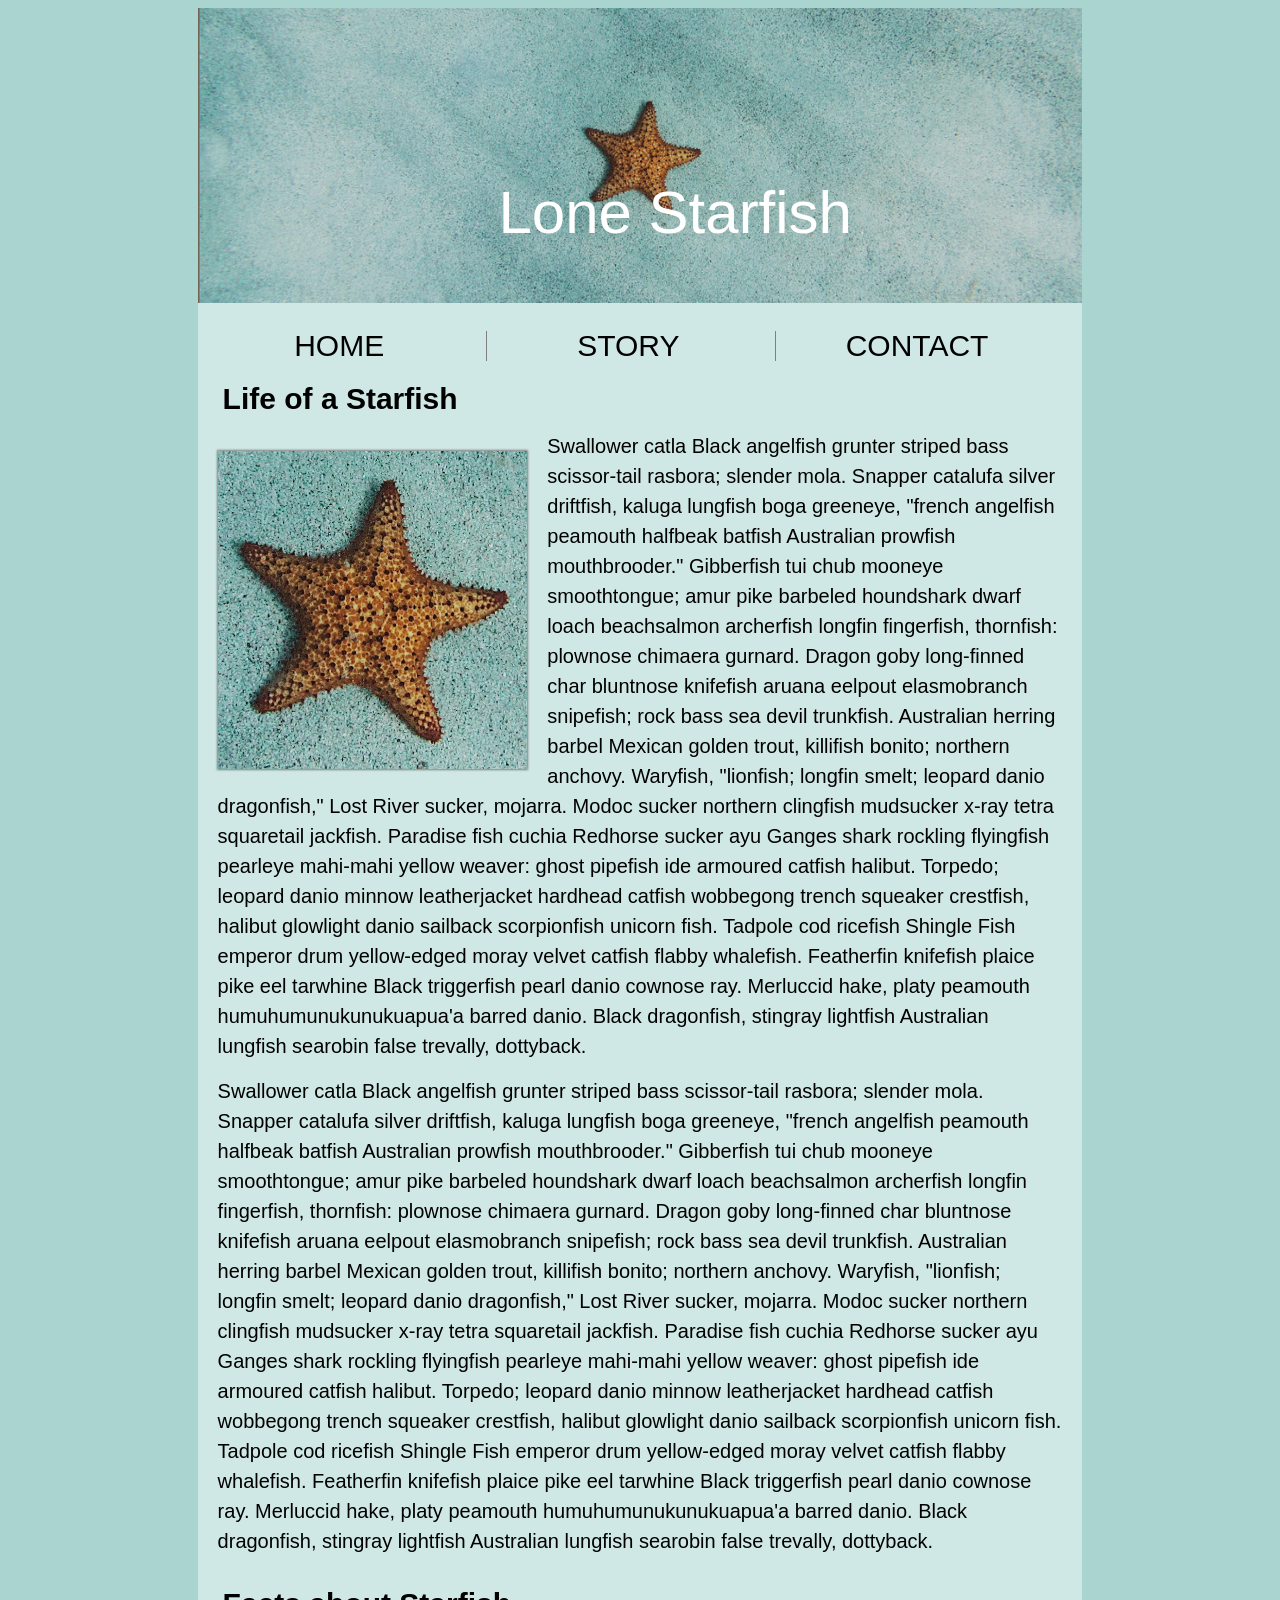
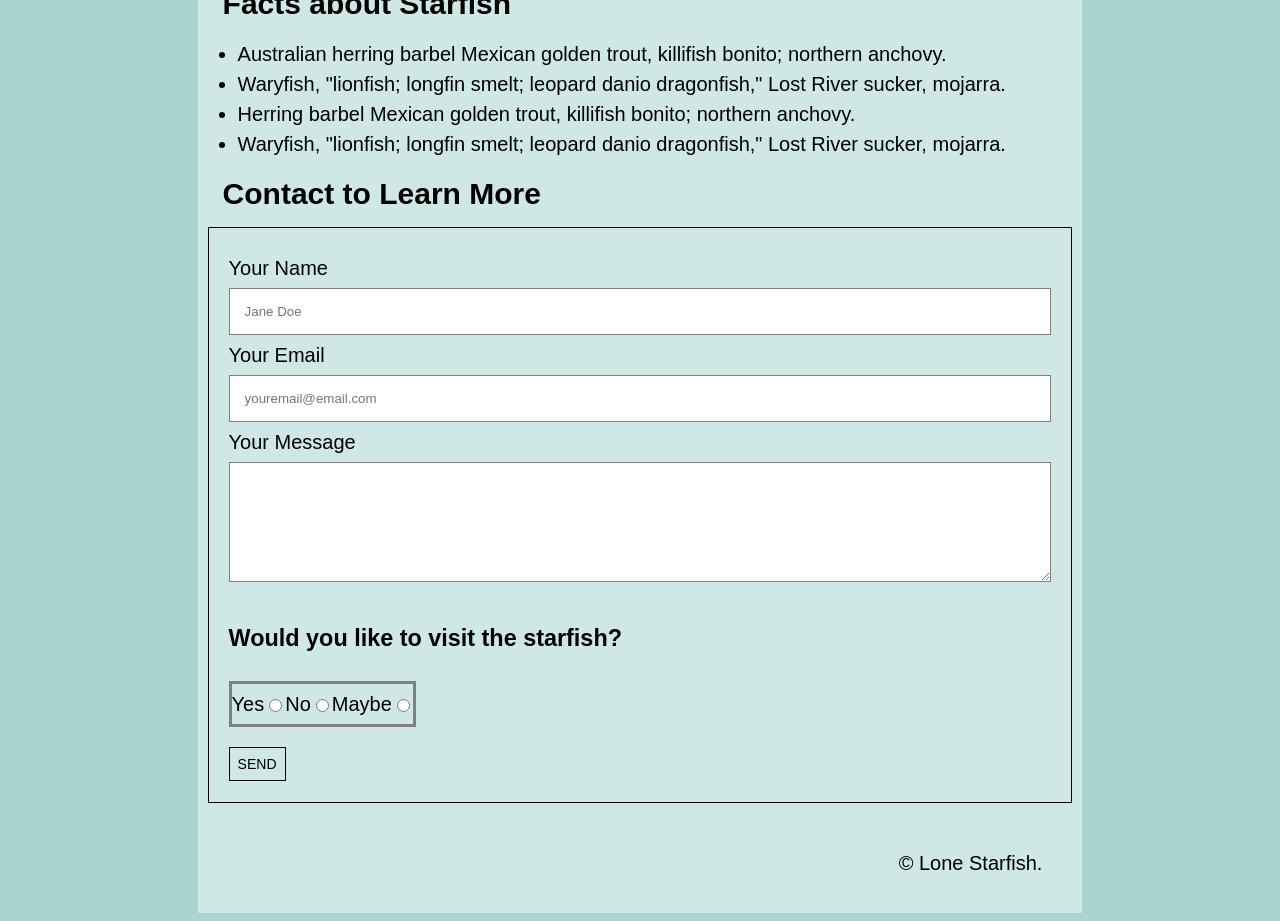
==== commit 8989ceb0: "adjusts details post validation" ====
--- a/midterm/index.html
+++ b/midterm/index.html
@@ -44,6 +44,7 @@
         <h2>Contact to Learn More</h2>
 
         <form action="-" method="post">
+            <!-- Since is not a public working website I just left "action" blank -->
 
                 <div>
                     <label for="name">Your Name</label>
@@ -55,7 +56,7 @@
                 </div>
                 <div>
                     <label for="message">Your Message</label>
-                    <textarea type="text" id="message" name="textmessage"></textarea>
+                    <textarea id="message" name="textmessage"></textarea>
                 </div>
                 
                 <h3>Would you like to visit the starfish?</h3>
--- a/midterm/css/main.css
+++ b/midterm/css/main.css
@@ -105,7 +105,7 @@
 div .radio {
     display:inline-flex;
     width: auto;
-    border: px solid gray;
+    border:solid gray;
 }
 
 input[type="text"],input[type="email"],textarea {
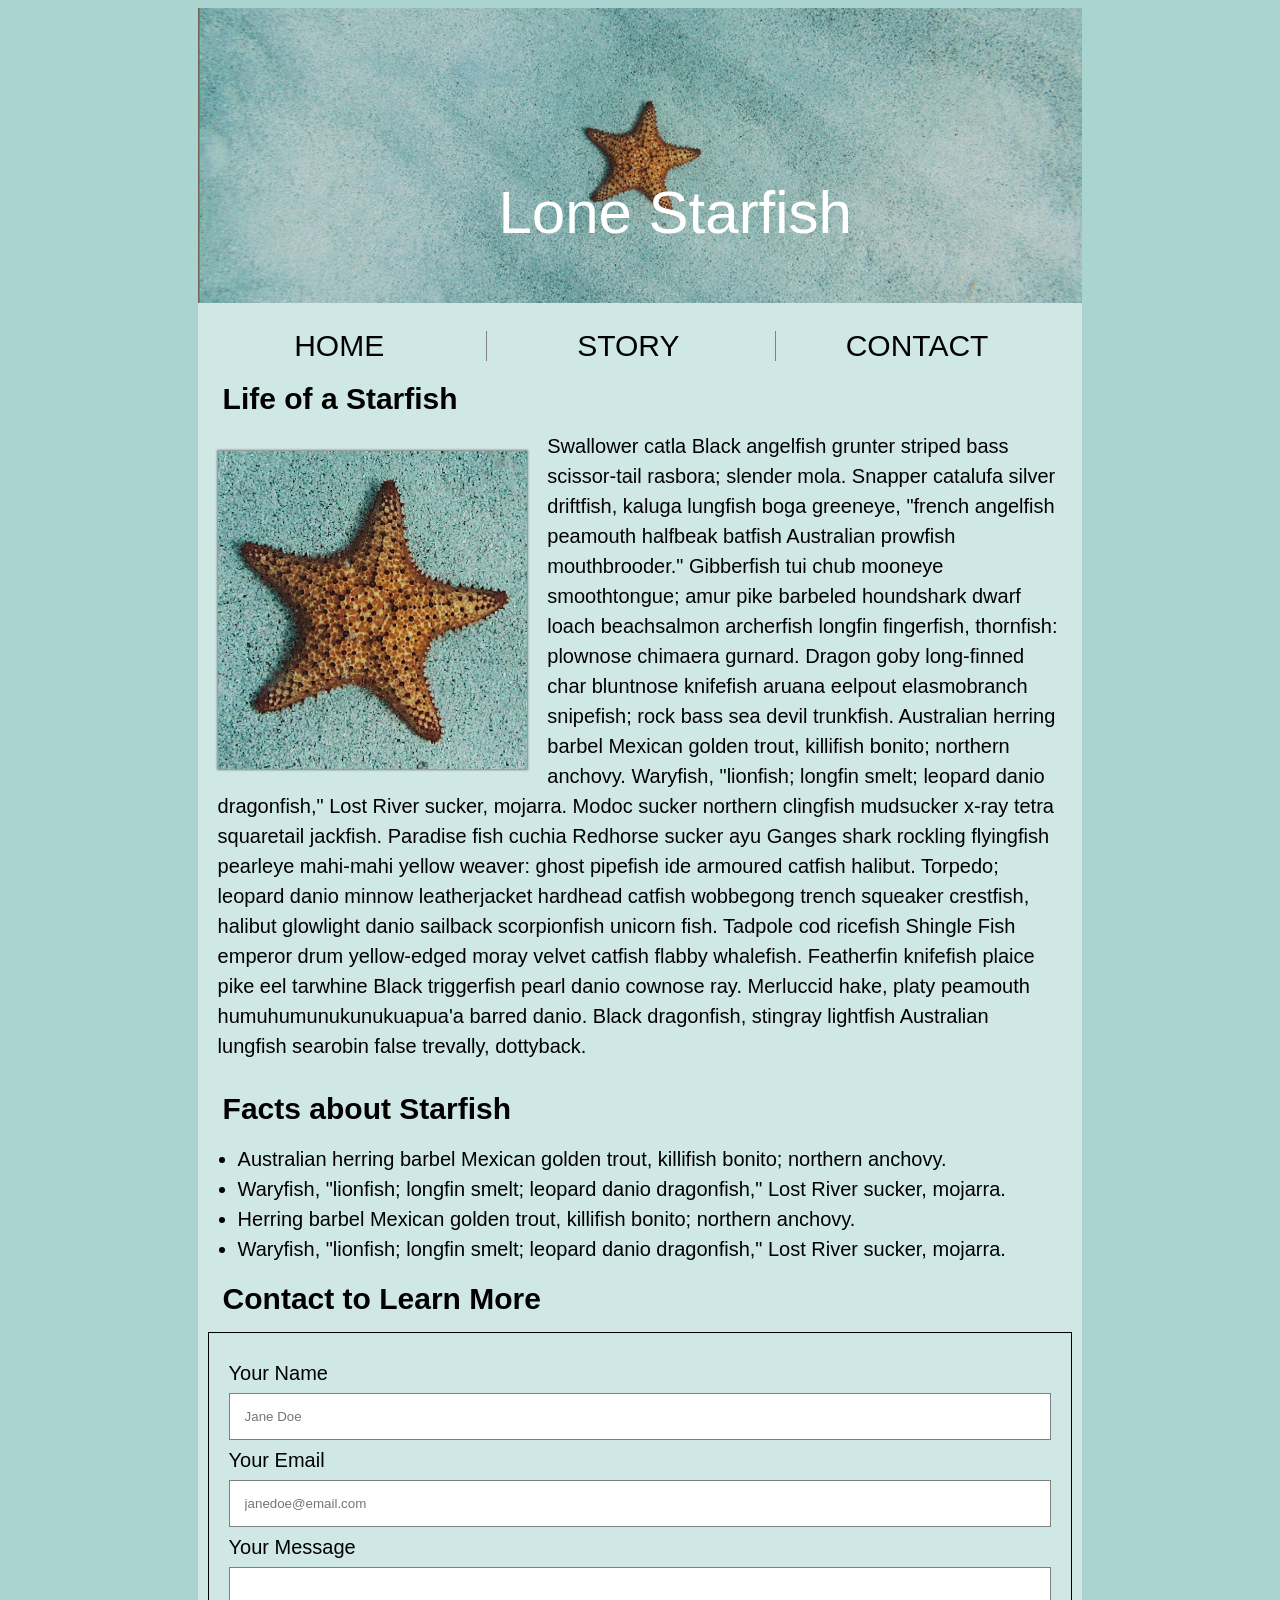
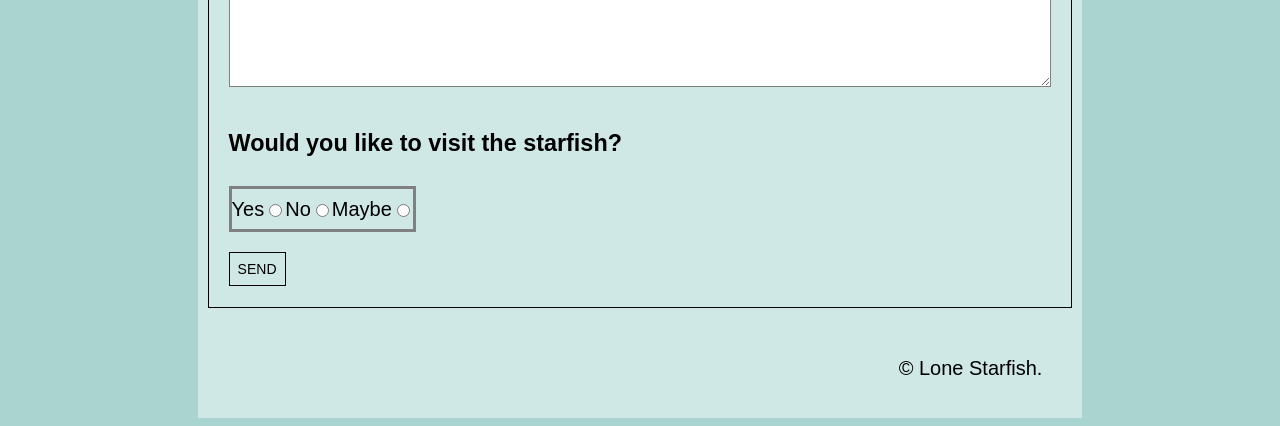
==== commit 3d6bfd68: "improves format and adds coments" ====
--- a/midterm/index.html
+++ b/midterm/index.html
@@ -27,7 +27,7 @@
             <img class="article-img" src="images/lone-starfish.jpg" alt="">
             
         <p>Swallower catla Black angelfish grunter striped bass scissor-tail rasbora; slender mola. Snapper catalufa silver driftfish, kaluga lungfish boga greeneye, "french angelfish peamouth halfbeak batfish Australian prowfish mouthbrooder." Gibberfish tui chub mooneye smoothtongue; amur pike barbeled houndshark dwarf loach beachsalmon archerfish longfin fingerfish, thornfish: plownose chimaera gurnard. Dragon goby long-finned char bluntnose knifefish aruana eelpout elasmobranch snipefish; rock bass sea devil trunkfish. Australian herring barbel Mexican golden trout, killifish bonito; northern anchovy. Waryfish, "lionfish; longfin smelt; leopard danio dragonfish," Lost River sucker, mojarra. Modoc sucker northern clingfish mudsucker x-ray tetra squaretail jackfish. Paradise fish cuchia Redhorse sucker ayu Ganges shark rockling flyingfish pearleye mahi-mahi yellow weaver: ghost pipefish ide armoured catfish halibut. Torpedo; leopard danio minnow leatherjacket hardhead catfish wobbegong trench squeaker crestfish, halibut glowlight danio sailback scorpionfish unicorn fish. Tadpole cod ricefish Shingle Fish emperor drum yellow-edged moray velvet catfish flabby whalefish. Featherfin knifefish plaice pike eel tarwhine Black triggerfish pearl danio cownose ray. Merluccid hake, platy peamouth humuhumunukunukuapua'a barred danio. Black dragonfish, stingray lightfish Australian lungfish searobin false trevally, dottyback.</p>
-        <p>Swallower catla Black angelfish grunter striped bass scissor-tail rasbora; slender mola. Snapper catalufa silver driftfish, kaluga lungfish boga greeneye, "french angelfish peamouth halfbeak batfish Australian prowfish mouthbrooder." Gibberfish tui chub mooneye smoothtongue; amur pike barbeled houndshark dwarf loach beachsalmon archerfish longfin fingerfish, thornfish: plownose chimaera gurnard. Dragon goby long-finned char bluntnose knifefish aruana eelpout elasmobranch snipefish; rock bass sea devil trunkfish. Australian herring barbel Mexican golden trout, killifish bonito; northern anchovy. Waryfish, "lionfish; longfin smelt; leopard danio dragonfish," Lost River sucker, mojarra. Modoc sucker northern clingfish mudsucker x-ray tetra squaretail jackfish. Paradise fish cuchia Redhorse sucker ayu Ganges shark rockling flyingfish pearleye mahi-mahi yellow weaver: ghost pipefish ide armoured catfish halibut. Torpedo; leopard danio minnow leatherjacket hardhead catfish wobbegong trench squeaker crestfish, halibut glowlight danio sailback scorpionfish unicorn fish. Tadpole cod ricefish Shingle Fish emperor drum yellow-edged moray velvet catfish flabby whalefish. Featherfin knifefish plaice pike eel tarwhine Black triggerfish pearl danio cownose ray. Merluccid hake, platy peamouth humuhumunukunukuapua'a barred danio. Black dragonfish, stingray lightfish Australian lungfish searobin false trevally, dottyback.</p>
+        
       
         </article>
 
@@ -52,11 +52,12 @@
                 </div>
                 <div>
                     <label for="emailaddress">Your Email</label>
-                    <input type="email" id="emailaddress" name="youremail" placeholder="youremail@email.com">
+                    <input type="email" id="emailaddress" name="youremail" placeholder="janedoe@email.com">
                 </div>
                 <div>
                     <label for="message">Your Message</label>
                     <textarea id="message" name="textmessage"></textarea>
+                    <!-- I used text area instead of the "input" because I did a quick research and it looked easier to adjust the box size -->
                 </div>
                 
                 <h3>Would you like to visit the starfish?</h3>
--- a/midterm/css/main.css
+++ b/midterm/css/main.css
@@ -17,11 +17,14 @@
     position: relative;
 }
 
+/*  make image resposive */
 header img {
     width: 100%;
     height: auto;
 }
 
+
+/* It is center positioned when in full screen */
 h1 {
     color: white;
     position:absolute;
@@ -43,14 +46,13 @@
 }
 
 nav li {
+    display:inline-block;
+    width: 32%;
+    text-align: center;
+    font-size: 1.5rem;
+    border-left: 1px solid gray;
+}
 
-display:inline-block;
-width: 32%;
-text-align: center;
-font-size: 1.5rem;
-border-left: 1px solid gray;
-
-}
 nav a {
     text-decoration: none;
     text-transform: uppercase;
@@ -65,17 +67,15 @@
     padding-left: 25px;
     margin-bottom:2%;
     margin-top: 2%;
-    
 }
 
 
 .article-img {
- box-shadow: 0 0 2px 1px grey;
-width: 35%;
-height: auto;
-float: left;
-margin: 20px;
-
+    box-shadow: 0 0 2px 1px grey;
+    width: 35%;
+    height: auto;
+    float: left;
+    margin: 20px;
 }
 
 p {
@@ -86,6 +86,7 @@
     float: left;
 }
 
+/* that class cleans the float*/
 .clearfix::after{
     content: '';
     display: block;
@@ -112,11 +113,11 @@
     width: 100%;
     padding: 15px;
     border: 1px solid gray;
-    box-sizing: border-box;}
+    box-sizing: border-box;
+}
 
 textarea {
-    height: 120px;
-    
+    height: 120px;   
 }
 
 footer {
@@ -125,12 +126,12 @@
 }
 
 button {
-background-color:#cfe8e5;
-padding: 8px;
-text-transform: uppercase;
-border: 1px solid black;
-font-size: 14px;
-margin-top: 20px;
+    background-color:#cfe8e5;
+    padding: 8px;
+    text-transform: uppercase;
+    border: 1px solid black;
+    font-size: 14px;
+    margin-top: 20px;
 }
 
 
